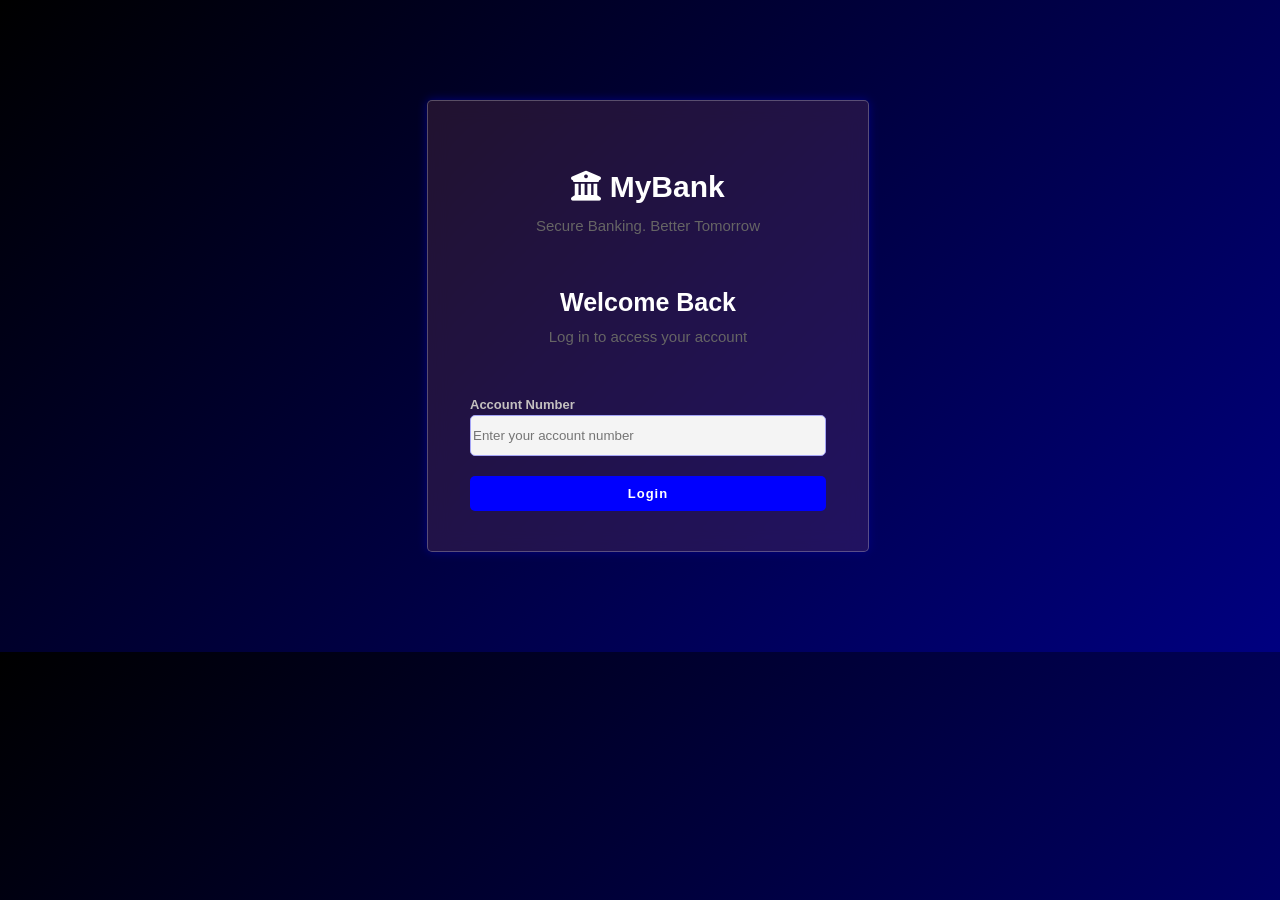
==== index.html @ 3bb3a2ea "first commit" ====
<!DOCTYPE html>
<html lang="en">
<head>
    <meta charset="UTF-8">
    <meta name="viewport" content="width=device-width, initial-scale=1.0">
    <title>Document</title>
    <script src="app.js" defer></script>
    <link rel="stylesheet" href="https://cdnjs.cloudflare.com/ajax/libs/font-awesome/6.5.2/css/all.min.css">
</head>
<style>
    body{
        font-family: Arial, Helvetica, sans-serif;
        overflow: hidden;
        background: linear-gradient(135deg, black, navy);
        width: 100%;
    }
    .container{
        background-color: rgba(218, 119, 119, 0.15);
        backdrop-filter: blur(10px);
        width: 400px;
        height: auto;
        margin: 100px auto;
        padding: 40px 20px;
        border: 1px solid rgba(255, 255, 255, 0.25);
        border-radius: 5px;
        box-shadow: 0 0 10px navy;
        text-align: center;
        line-height: 20px;
        display: flex;
        flex-direction: column;
        justify-content: center;
        align-items: center;
    }
    .logo-heading{
        font-size: 30px;
        margin-bottom: 0;
        color:white;
    }
    .logo-text{
        font-size: 15px;
        font-weight: 100;
        color: #666565;
    }
    .welcome{
        margin: 20px;
    }
    .welcome-heading{
        font-weight: bolder;
        font-size: 25px;
        color: white;
        margin-bottom: 0;
    }
    .welcome-text{
         font-size: 15px;
        font-weight: 100;
        color: #666565;
    }
    .input-heading{
        text-align: left;
        font-size: 13px;
        font-weight: bold;
        color: #c4c0c0;
        margin-bottom: 0;
    }
    .form-container{
        display: flex;
        flex-direction: column;
        justify-content: center;
        align-items: center;
        gap:20px;
    }
    input{
        width: 350px;
        height: 37px;
        border-radius: 5px;
        background-color: #f4f4f4;
        border: 1px rgb(164, 164, 245) groove;
        outline: none;
    }
    .login-btn{
        width: 100%;
        height: 35px;
        border-radius: 5px;
        border: none;
        color:white;
        font-weight: bold;
        letter-spacing: 1px;
        font-size: 13px;
        background-color: blue;
        cursor: pointer;
    }

    


    
</style>
<body>
<section class="container">
    <div >
        <h3 class="logo-heading"><i class="fa-solid fa-building-columns"></i> MyBank</h3>
        <p class="logo-text">Secure Banking. Better Tomorrow</p>
    </div>
    <div class="welcome">
        <h2 class="welcome-heading">Welcome Back</h2>
        <p class="welcome-text">Log in to access your account</p>
    </div>
    <div class="input-container">
        <p class="input-heading">Account Number</p>

        <form action="" class="form-container" id="login-form">
            <input type="text" name="" id="form-input" placeholder="Enter your account number">
            <button type="submit" class="login-btn" id="btn-login">Login</button>
        </form>

    </div>

</section>

<section>
    
</section>


</body>
</html>
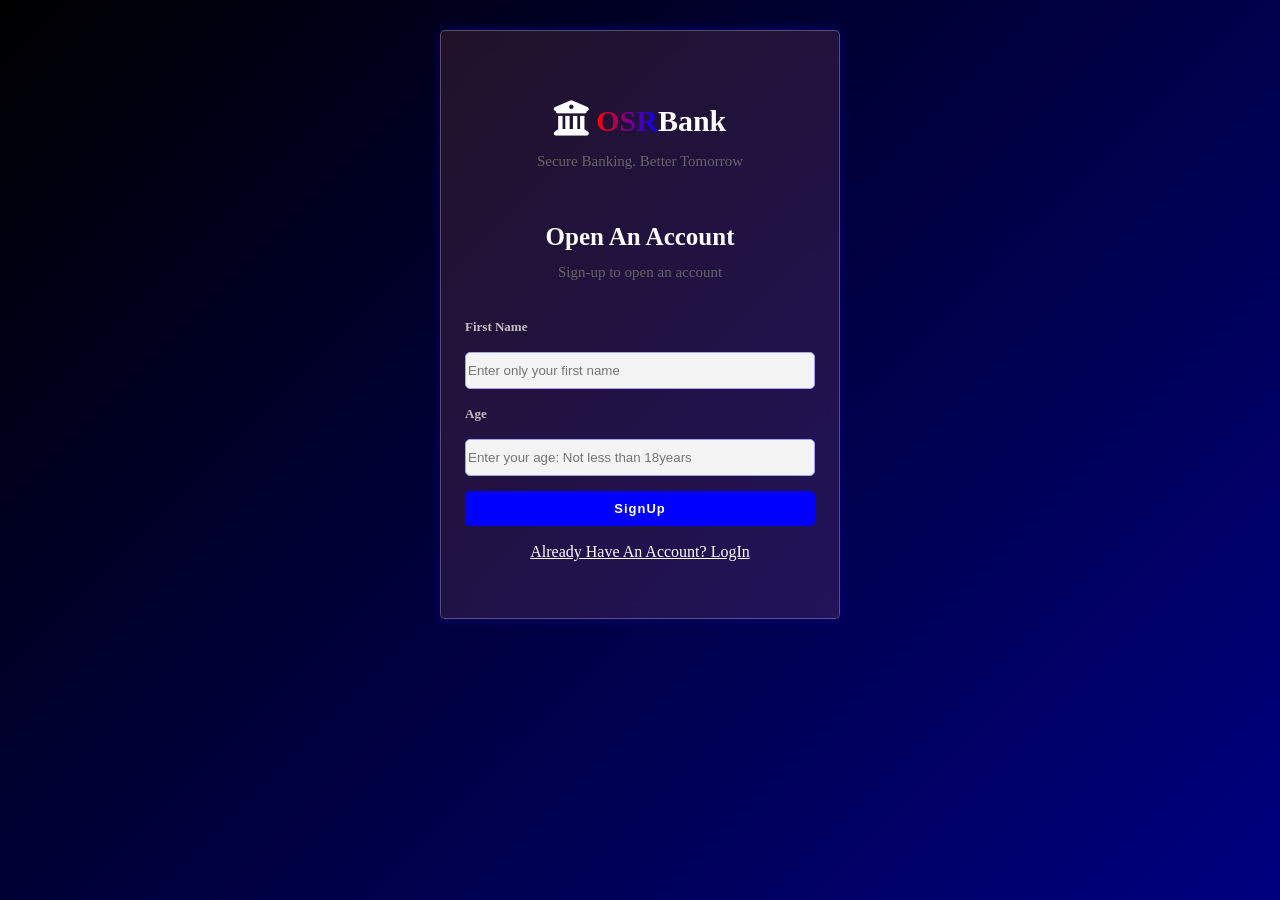
==== commit 08959052: "first commit" ====
--- a/index.html
+++ b/index.html
@@ -1,126 +1,350 @@
 <!DOCTYPE html>
 <html lang="en">
-<head>
-    <meta charset="UTF-8">
-    <meta name="viewport" content="width=device-width, initial-scale=1.0">
-    <title>Document</title>
+    <head>
+        <meta charset="UTF-8">
+        <meta name="viewport" content="width=device-width, initial-scale=1.0">
+        <title>Document</title>
     <script src="app.js" defer></script>
+    <script src="bootstrap.bundle.js"></script>
+    <link rel="stylesheet" href="style.css">
     <link rel="stylesheet" href="https://cdnjs.cloudflare.com/ajax/libs/font-awesome/6.5.2/css/all.min.css">
 </head>
-<style>
-    body{
-        font-family: Arial, Helvetica, sans-serif;
-        overflow: hidden;
-        background: linear-gradient(135deg, black, navy);
-        width: 100%;
-    }
-    .container{
-        background-color: rgba(218, 119, 119, 0.15);
-        backdrop-filter: blur(10px);
-        width: 400px;
-        height: auto;
-        margin: 100px auto;
-        padding: 40px 20px;
-        border: 1px solid rgba(255, 255, 255, 0.25);
-        border-radius: 5px;
-        box-shadow: 0 0 10px navy;
-        text-align: center;
-        line-height: 20px;
-        display: flex;
-        flex-direction: column;
-        justify-content: center;
-        align-items: center;
-    }
-    .logo-heading{
-        font-size: 30px;
-        margin-bottom: 0;
-        color:white;
-    }
-    .logo-text{
-        font-size: 15px;
-        font-weight: 100;
-        color: #666565;
-    }
-    .welcome{
-        margin: 20px;
-    }
-    .welcome-heading{
-        font-weight: bolder;
-        font-size: 25px;
-        color: white;
-        margin-bottom: 0;
-    }
-    .welcome-text{
-         font-size: 15px;
-        font-weight: 100;
-        color: #666565;
-    }
-    .input-heading{
-        text-align: left;
-        font-size: 13px;
-        font-weight: bold;
-        color: #c4c0c0;
-        margin-bottom: 0;
-    }
-    .form-container{
-        display: flex;
-        flex-direction: column;
-        justify-content: center;
-        align-items: center;
-        gap:20px;
-    }
-    input{
-        width: 350px;
-        height: 37px;
-        border-radius: 5px;
-        background-color: #f4f4f4;
-        border: 1px rgb(164, 164, 245) groove;
-        outline: none;
-    }
-    .login-btn{
-        width: 100%;
-        height: 35px;
-        border-radius: 5px;
-        border: none;
-        color:white;
-        font-weight: bold;
-        letter-spacing: 1px;
-        font-size: 13px;
-        background-color: blue;
-        cursor: pointer;
-    }
-
-    
-
-
-    
-</style>
+
 <body>
-<section class="container">
-    <div >
-        <h3 class="logo-heading"><i class="fa-solid fa-building-columns"></i> MyBank</h3>
-        <p class="logo-text">Secure Banking. Better Tomorrow</p>
-    </div>
-    <div class="welcome">
-        <h2 class="welcome-heading">Welcome Back</h2>
-        <p class="welcome-text">Log in to access your account</p>
-    </div>
-    <div class="input-container">
-        <p class="input-heading">Account Number</p>
-
-        <form action="" class="form-container" id="login-form">
-            <input type="text" name="" id="form-input" placeholder="Enter your account number">
-            <button type="submit" class="login-btn" id="btn-login">Login</button>
-        </form>
-
-    </div>
-
-</section>
-
-<section>
-    
-</section>
-
-
+    <div class="alert alert-dismissible fade show display" role="alert" id="alert-container">
+
+    </div>
+   
+    <section id="Signup-page" class="userForm">
+        
+        <section class="container-class">
+            <div>
+                <h3 class="logo-heading"><i class="fa-solid fa-building-columns"></i> <span class="bank-name">OSR</span>Bank</h3>
+                <p class="logo-text">Secure Banking. Better Tomorrow</p>
+            </div>
+            <div class="info">
+                <h2 class="info-heading">Open An Account</h2>
+                <p class="info-text">Sign-up to open an account</p>
+            </div>
+            <div class="input-container">
+                <form action="" class="signup-container" id="signup-form">
+                    <label for="username" class="input-heading">First Name</label>
+                    <input type="text" name="username" id="name-input" placeholder="Enter only your first name">
+                    <label for="userage" class="input-heading">Age</label>
+                    <input type="text" name="userage" id="age-input" placeholder="Enter your age: Not less than 18years">
+                    <button type="submit" class="form-btn" id="btn-signup">SignUp</button>
+                </form>
+                <p class="form-link" id="signup-login">Already Have An Account? LogIn</p>
+            </div>
+        </section>
+    
+    </section>
+    
+    <section id="login-page" class="userForm display">
+        <section class="container-class">
+            <div>
+                <h3 class="logo-heading"><i class="fa-solid fa-building-columns"></i><span class="bank-name">OSR</span>Bank</h3>
+                <p class="logo-text">Secure Banking. Better Tomorrow</p>
+            </div>
+            <div class="info">
+                <h2 class="info-heading">Welcome Back</h2>
+                <p class="info-text">Log in to access your account</p>
+            </div>
+            <div class="input-container">
+                <p class="input-heading">Account Number</p>
+        
+                <form action="" class="login-container" id="login-form">
+                    <input type="text" name="" id="form-input" placeholder="Enter your account number">
+                    <button type="submit" class="form-btn" id="btn-login">Login</button>
+                </form>
+                <p class="form-link" id="login-signup">Don't Have An Account? SignUp</p>
+        
+            </div>
+        
+        </section>
+
+    </section>
+    
+
+    
+    <section id="dashboard" class="display">
+        <header>
+            <div id="header-content" class="header-display">
+                <div class="header-pri">
+                    <i class="fa-solid fa-building-columns"></i>
+                    <h3><span>OSR</span>Bank</h3>
+                </div>
+                <div class="sec">
+                    <div id="header-sec" class="hsec-display">
+                    </div>
+                    <button class="header-btn dropdown-item" id="logout-btn">Logout</button>
+                </div>
+        
+            </div>
+        
+        </header>
+        <section id="display-container" class="user-container">
+            <div id="display-details" class="user-details">
+            </div>
+            <div class="operations">
+                <div class="deposit operations-div" data-bs-toggle="modal" data-bs-target="#deposit-modal">
+                    <i class="fa-solid fa-download"></i>
+                    <div>
+                        <h4 >Deposit</h4>
+                        <small>Add Money To Your Account</small>
+                    </div>
+                    
+                </div>
+                <div class="withdraw operations-div"  data-bs-toggle="modal" data-bs-target="#withdraw-modal">
+                    <i class="fa-solid fa-upload "></i>
+                    <div>
+                        <h4>Withdraw</h4>
+                        <small>Take Money From Your Account</small>
+                    </div>
+                    
+                </div>
+                <div class="transfer operations-div" data-bs-toggle="modal" data-bs-target="#transfer-modal">
+                    <i class="fa-brands fa-telegram"></i>
+                    <div>
+                        <h4 >Transfer</h4>
+                        <small>Send Money To Another Account</small>
+                    </div>
+                </div>
+            </div>
+        </section>
+        <section class="transaction-container">
+            <div class="transact-headings">
+                <h4>Type</h4>
+                <h4>Description</h4>
+                <h4>Amount</h4>
+                <h4>Date & Time</h4>
+            </div>
+            <div>
+                <h4 class="Transact-Head">Transaction History</h4>
+            </div>
+            <div id="transactions">
+                <div class="text-center">
+                    <h6>No Transactions Yet</h6>
+                    <p>Your Transactions Will Show Once You Make A Deposit, Withdrawal Or Transfer</p>
+                </div>
+            </div>
+        </section>
+    </section>
+
+    <div class=" modal fade" id="deposit-modal" tabindex="-1" aria-labelledby="limitModalLabel" >
+        <div class="alert alert-info alert-dismissible fade show display Slogin" role="alert" id="Deposit-Info">
+            Deposit Amount Is $1000 And Above
+            <button class="btn-close" id="btn-empty"></button>
+        </div>
+        <div class="modal-dialog modal-dialog-centered">
+            <div class="modal-content">
+                <div class="modal-header">
+                    <h3 class="modal-title fs-5" id="limitModalLabel">
+                    <i class="fa-solid fa-download"></i> Deposit
+                    </h3>
+                    <button type="button" class="btn-close" data-bs-dismiss="modal" aria-label="Close"></button>
+                </div>
+                <div class="modal-body">
+                    <form id="deposit-form">
+                        <div class="mb-3">
+                            <label for="limit" class="form-label">Enter The Amount You Want To Deposit</label>
+                            <input type="text" class="form-control" id="deposit" placeholder="2000" />
+                        </div>
+    
+                        <button type="submit" class="btn px-5 btn-primary text-white" id="continuedepossit" >
+                            Continue
+                        </button>
+                    </form>
+                </div>
+            </div>
+        </div>
+    </div>
+    <!-- Confirm Deposit Modal -->
+    <div class=" modal fade " id="cdeposit-modal" tabindex="-1" aria-labelledby="limitModalLabel" >
+        <div class="modal-dialog modal-dialog-centered">
+            <div class="modal-content">
+                <div class="modal-header">
+                    <h3 class="modal-title" id="limitModalLabel">
+                    <i class="fa-solid fa-download"></i> Confirm Deposit
+                    </h3>
+                    <button type="button" class="btn-close" data-bs-dismiss="modal" aria-label="Close"></button>
+                </div>
+                <div class="modal-body">
+                    <div class="confirm" id="dconfirm-body"></div>
+                    <button type="submit" class="btn px-5 btn-light text-dark"  data-bs-toggle="modal" data-bs-target="#deposit-modal">
+                        Cancel
+                    </button>
+                    <button type="submit" class="btn px-5 btn-primary text-white" id="Confirm">
+                        Confirm
+                    </button>
+                </div>
+            </div>
+        </div>
+    </div>
+
+    <!-- Finished Deposit -->
+    <div class=" modal fade " id="fdeposit-modal" tabindex="-1" aria-labelledby="limitModalLabel" >
+        <div class="modal-dialog modal-dialog-centered">
+            <div class="modal-content">
+                <div class="modal-header">
+                    <h3 class="modal-title" id="limitModalLabel"></h3>
+                    <button type="button" class="btn-close" data-bs-dismiss="modal" aria-label="Close"></button>
+                </div>
+                <div class="modal-body">
+                    <div class="confirm" id="final-deposit"></div>
+                    <button type="submit" class="btn px-5 btn-primary text-white" id="Finished">
+                        Okay
+                    </button>
+                </div>
+            </div>
+        </div>
+    </div>
+
+    <!-- Withdraw Modal -->
+    <div class=" modal fade" id="withdraw-modal" tabindex="-1" aria-labelledby="limitModalLabel">
+        <div class="modal-dialog modal-dialog-centered">
+            <div class="modal-content">
+                <div class="modal-header">
+                    <h3 class="modal-title fs-5" id="limitModalLabel">
+                        <i class="fa-solid fa-upload"></i> Withdrawal
+                    </h3>
+                    <button type="button" class="btn-close" data-bs-dismiss="modal" aria-label="Close"></button>
+                </div>
+                <div class="modal-body">
+                    <form id="withdraw-form">
+                        <div class="mb-3">
+                            <label for="limit" class="form-label">Enter The Amount You Want To Withdraw</label>
+                            <input type="text" class="form-control" id="withdraw" placeholder="2000" />
+                        </div>
+    
+                        <button type="submit" class="btn px-5 btn-primary text-white" id="continuewithdrawal">
+                            Continue
+                        </button>
+                    </form>
+                </div>
+            </div>
+        </div>
+    </div>
+    <!-- Confirm Withdrawal Modal -->
+    <div class=" modal fade " id="cwithdraw-modal" tabindex="-1" aria-labelledby="limitModalLabel">
+        <div class="modal-dialog modal-dialog-centered">
+            <div class="modal-content">
+                <div class="modal-header">
+                    <h3 class="modal-title" id="limitModalLabel">
+                        <i class="fa-solid fa-upload"></i> Confirm Withdrawal
+                    </h3>
+                    <button type="button" class="btn-close" data-bs-dismiss="modal" aria-label="Close"></button>
+                </div>
+                <div class="modal-body">
+                    <div class="confirm cwithdraw" id="wconfirm-body">
+                    </div>
+                    <button type="submit" class="btn px-5 btn-light text-dark" data-bs-toggle="modal"
+                        data-bs-target="#withdraw-modal">
+                        Cancel
+                    </button>
+                    <button type="submit" class="btn px-5 btn-primary text-white" id="Confirm-withdraw">
+                        Confirm
+                    </button>
+                </div>
+            </div>
+        </div>
+    </div>
+    
+    <!-- Finished Withdrawal -->
+    <div class=" modal fade " id="fwithdraw-modal" tabindex="-1" aria-labelledby="limitModalLabel">
+        <div class="modal-dialog modal-dialog-centered">
+            <div class="modal-content">
+                <div class="modal-header">
+                    <h3 class="modal-title" id="limitModalLabel">
+    
+                    </h3>
+                    <button type="button" class="btn-close" data-bs-dismiss="modal" aria-label="Close"></button>
+                </div>
+                <div class="modal-body">
+                    <div class="confirm" id="final-withdraw"></div>
+                    <button type="submit" class="btn px-5 btn-primary text-white" id="Finished-withdrawal">
+                        Okay
+                    </button>
+                </div>
+            </div>
+        </div>
+    </div>
+
+
+    <!-- Transfer Modal -->
+    <div class=" modal fade" id="transfer-modal" tabindex="-1" aria-labelledby="limitModalLabel">
+        
+        <div class="modal-dialog modal-dialog-centered">
+            <div class="modal-content">
+                <div class="modal-header">
+                    <h3 class="modal-title fs-5" id="limitModalLabel">
+                        <i class="fa-brands fa-telegram"></i> Tranfer
+                    </h3>
+                    <button type="button" class="btn-close" data-bs-dismiss="modal" aria-label="Close"></button>
+                </div>
+                <div class="modal-body">
+                    <p>Enter The Receiver's Details And Account</p>
+                    <form id="transfer-form">
+                        <div class="mb-3">
+                            <label for="limit" class="form-label">Receiver Account Number</label>
+                            <input type="text" class="form-control" id="receiver-details" placeholder="e.g 100002" />
+                        </div>
+                        <div class="mb-3">
+                            <label for="limit" class="form-label">Amount</label>
+                            <input type="text" class="form-control" id="transfer-amount" placeholder="2000" />
+                        </div>
+    
+                        <button type="submit" class="btn px-5 btn-primary text-white" id="continuewithdrawal">
+                            Continue
+                        </button>
+                    </form>
+                </div>
+            </div>
+        </div>
+    </div>
+    <!-- Confirm Transfer Modal -->
+    
+    <div class=" modal fade" id="ctransfer-modal" tabindex="-1" aria-labelledby="limitModalLabel">
+        <div class="modal-dialog modal-dialog-centered">
+            <div class="modal-content">
+                <div class="modal-header">
+                    <h3 class="modal-title" id="limitModalLabel">
+                        <i class="fa-brands fa-telegram"></i> Confirm Transfer
+                    </h3>
+                    <button type="button" class="btn-close" data-bs-dismiss="modal" aria-label="Close"></button>
+                </div>
+                <div class="modal-body w-500">
+                    <div class="confirm ctransfer" id="tconfirm-body"></div>
+                    <button type="submit" class="btn px-5 btn-light text-dark" data-bs-toggle="modal"
+                        data-bs-target="#transfer-modal">
+                        Cancel
+                    </button>
+                    <button type="submit" class="btn px-5 btn-primary text-white" id="Confirm-transfer">
+                        Confirm
+                    </button>
+                </div>
+            </div>
+        </div>
+    </div>
+    
+    <!-- Finished Transfer -->
+    <div class=" modal fade " id="ftransfer-modal" tabindex="-1" aria-labelledby="limitModalLabel">
+        <div class="modal-dialog modal-dialog-centered">
+            <div class="modal-content">
+                <div class="modal-header">
+                    <h3 class="modal-title" id="limitModalLabel">
+                    </h3>
+                    <button type="button" class="btn-close" data-bs-dismiss="modal" aria-label="Close"></button>
+                </div>
+                <div class="modal-body">
+                    <div class="confirm " id="final-transfer">
+                    </div>
+                    <button type="submit" class="btn px-5 btn-primary text-white" id="Finished-transfer">
+                        Okay
+                    </button>
+                </div>
+            </div>
+        </div>
+    </div>
 </body>
 </html>
--- a/style.css
+++ b/style.css
@@ -0,0 +1,3167 @@
+:root,
+[data-bs-theme=light] {
+    --bs-blue: #0d6efd;
+    --bs-indigo: #6610f2;
+    --bs-purple: #6f42c1;
+    --bs-pink: #d63384;
+    --bs-red: #dc3545;
+    --bs-orange: #fd7e14;
+    --bs-yellow: #ffc107;
+    --bs-green: #198754;
+    --bs-teal: #20c997;
+    --bs-cyan: #0dcaf0;
+    --bs-black: #000;
+    --bs-white: #fff;
+    --bs-gray: #6c757d;
+    --bs-gray-dark: #343a40;
+    --bs-gray-100: #f8f9fa;
+    --bs-gray-200: #e9ecef;
+    --bs-gray-300: #dee2e6;
+    --bs-gray-400: #ced4da;
+    --bs-gray-500: #adb5bd;
+    --bs-gray-600: #6c757d;
+    --bs-gray-700: #495057;
+    --bs-gray-800: #343a40;
+    --bs-gray-900: #212529;
+    --bs-primary: #0d6efd;
+    --bs-secondary: #6c757d;
+    --bs-success: #198754;
+    --bs-info: #0dcaf0;
+    --bs-warning: #ffc107;
+    --bs-danger: #dc3545;
+    --bs-light: #f8f9fa;
+    --bs-dark: #212529;
+    --bs-primary-rgb: 13, 110, 253;
+    --bs-secondary-rgb: 108, 117, 125;
+    --bs-success-rgb: 25, 135, 84;
+    --bs-info-rgb: 13, 202, 240;
+    --bs-warning-rgb: 255, 193, 7;
+    --bs-danger-rgb: 220, 53, 69;
+    --bs-light-rgb: 248, 249, 250;
+    --bs-dark-rgb: 33, 37, 41;
+    --bs-primary-text-emphasis: #052c65;
+    --bs-secondary-text-emphasis: #2b2f32;
+    --bs-success-text-emphasis: #0a3622;
+    --bs-info-text-emphasis: #055160;
+    --bs-warning-text-emphasis: #664d03;
+    --bs-danger-text-emphasis: #58151c;
+    --bs-light-text-emphasis: #495057;
+    --bs-dark-text-emphasis: #495057;
+    --bs-primary-bg-subtle: #cfe2ff;
+    --bs-secondary-bg-subtle: #e2e3e5;
+    --bs-success-bg-subtle: #d1e7dd;
+    --bs-info-bg-subtle: #cff4fc;
+    --bs-warning-bg-subtle: #fff3cd;
+    --bs-danger-bg-subtle: #f8d7da;
+    --bs-light-bg-subtle: #fcfcfd;
+    --bs-dark-bg-subtle: #ced4da;
+    --bs-primary-border-subtle: #9ec5fe;
+    --bs-secondary-border-subtle: #c4c8cb;
+    --bs-success-border-subtle: #a3cfbb;
+    --bs-info-border-subtle: #9eeaf9;
+    --bs-warning-border-subtle: #ffe69c;
+    --bs-danger-border-subtle: #f1aeb5;
+    --bs-light-border-subtle: #e9ecef;
+    --bs-dark-border-subtle: #adb5bd;
+    --bs-white-rgb: 255, 255, 255;
+    --bs-black-rgb: 0, 0, 0;
+    --bs-font-sans-serif: system-ui, -apple-system, "Segoe UI", Roboto, "Helvetica Neue", "Noto Sans", "Liberation Sans", Arial, sans-serif, "Apple Color Emoji", "Segoe UI Emoji", "Segoe UI Symbol", "Noto Color Emoji";
+    --bs-font-monospace: SFMono-Regular, Menlo, Monaco, Consolas, "Liberation Mono", "Courier New", monospace;
+    --bs-gradient: linear-gradient(180deg, rgba(255, 255, 255, 0.15), rgba(255, 255, 255, 0));
+    --bs-body-font-family: var(--bs-font-sans-serif);
+    --bs-body-font-size: 1rem;
+    --bs-body-font-weight: 400;
+    --bs-body-line-height: 1.5;
+    --bs-body-color: #212529;
+    --bs-body-color-rgb: 33, 37, 41;
+    --bs-body-bg: #fff;
+    --bs-body-bg-rgb: 255, 255, 255;
+    --bs-emphasis-color: #000;
+    --bs-emphasis-color-rgb: 0, 0, 0;
+    --bs-secondary-color: rgba(33, 37, 41, 0.75);
+    --bs-secondary-color-rgb: 33, 37, 41;
+    --bs-secondary-bg: #e9ecef;
+    --bs-secondary-bg-rgb: 233, 236, 239;
+    --bs-tertiary-color: rgba(33, 37, 41, 0.5);
+    --bs-tertiary-color-rgb: 33, 37, 41;
+    --bs-tertiary-bg: #f8f9fa;
+    --bs-tertiary-bg-rgb: 248, 249, 250;
+    --bs-heading-color: inherit;
+    --bs-link-color: #0d6efd;
+    --bs-link-color-rgb: 13, 110, 253;
+    --bs-link-decoration: underline;
+    --bs-link-hover-color: #0a58ca;
+    --bs-link-hover-color-rgb: 10, 88, 202;
+    --bs-code-color: #d63384;
+    --bs-highlight-color: #212529;
+    --bs-highlight-bg: #fff3cd;
+    --bs-border-width: 1px;
+    --bs-border-style: solid;
+    --bs-border-color: #dee2e6;
+    --bs-border-color-translucent: rgba(0, 0, 0, 0.175);
+    --bs-border-radius: 0.375rem;
+    --bs-border-radius-sm: 0.25rem;
+    --bs-border-radius-lg: 0.5rem;
+    --bs-border-radius-xl: 1rem;
+    --bs-border-radius-xxl: 2rem;
+    --bs-border-radius-2xl: var(--bs-border-radius-xxl);
+    --bs-border-radius-pill: 50rem;
+    --bs-box-shadow: 0 0.5rem 1rem rgba(0, 0, 0, 0.15);
+    --bs-box-shadow-sm: 0 0.125rem 0.25rem rgba(0, 0, 0, 0.075);
+    --bs-box-shadow-lg: 0 1rem 3rem rgba(0, 0, 0, 0.175);
+    --bs-box-shadow-inset: inset 0 1px 2px rgba(0, 0, 0, 0.075);
+    --bs-focus-ring-width: 0.25rem;
+    --bs-focus-ring-opacity: 0.25;
+    --bs-focus-ring-color: rgba(13, 110, 253, 0.25);
+    --bs-form-valid-color: #198754;
+    --bs-form-valid-border-color: #198754;
+    --bs-form-invalid-color: #dc3545;
+    --bs-form-invalid-border-color: #dc3545;
+}
+
+[data-bs-theme=dark] {
+    color-scheme: dark;
+    --bs-body-color: #dee2e6;
+    --bs-body-color-rgb: 222, 226, 230;
+    --bs-body-bg: #212529;
+    --bs-body-bg-rgb: 33, 37, 41;
+    --bs-emphasis-color: #fff;
+    --bs-emphasis-color-rgb: 255, 255, 255;
+    --bs-secondary-color: rgba(222, 226, 230, 0.75);
+    --bs-secondary-color-rgb: 222, 226, 230;
+    --bs-secondary-bg: #343a40;
+    --bs-secondary-bg-rgb: 52, 58, 64;
+    --bs-tertiary-color: rgba(222, 226, 230, 0.5);
+    --bs-tertiary-color-rgb: 222, 226, 230;
+    --bs-tertiary-bg: #2b3035;
+    --bs-tertiary-bg-rgb: 43, 48, 53;
+    --bs-primary-text-emphasis: #6ea8fe;
+    --bs-secondary-text-emphasis: #a7acb1;
+    --bs-success-text-emphasis: #75b798;
+    --bs-info-text-emphasis: #6edff6;
+    --bs-warning-text-emphasis: #ffda6a;
+    --bs-danger-text-emphasis: #ea868f;
+    --bs-light-text-emphasis: #f8f9fa;
+    --bs-dark-text-emphasis: #dee2e6;
+    --bs-primary-bg-subtle: #031633;
+    --bs-secondary-bg-subtle: #161719;
+    --bs-success-bg-subtle: #051b11;
+    --bs-info-bg-subtle: #032830;
+    --bs-warning-bg-subtle: #332701;
+    --bs-danger-bg-subtle: #2c0b0e;
+    --bs-light-bg-subtle: #343a40;
+    --bs-dark-bg-subtle: #1a1d20;
+    --bs-primary-border-subtle: #084298;
+    --bs-secondary-border-subtle: #41464b;
+    --bs-success-border-subtle: #0f5132;
+    --bs-info-border-subtle: #087990;
+    --bs-warning-border-subtle: #997404;
+    --bs-danger-border-subtle: #842029;
+    --bs-light-border-subtle: #495057;
+    --bs-dark-border-subtle: #343a40;
+    --bs-heading-color: inherit;
+    --bs-link-color: #6ea8fe;
+    --bs-link-hover-color: #8bb9fe;
+    --bs-link-color-rgb: 110, 168, 254;
+    --bs-link-hover-color-rgb: 139, 185, 254;
+    --bs-code-color: #e685b5;
+    --bs-highlight-color: #dee2e6;
+    --bs-highlight-bg: #664d03;
+    --bs-border-color: #495057;
+    --bs-border-color-translucent: rgba(255, 255, 255, 0.15);
+    --bs-form-valid-color: #75b798;
+    --bs-form-valid-border-color: #75b798;
+    --bs-form-invalid-color: #ea868f;
+    --bs-form-invalid-border-color: #ea868f;
+}
+
+*,
+*::before,
+*::after {
+    box-sizing: border-box;
+}
+
+@media (prefers-reduced-motion: no-preference) {
+    :root {
+        scroll-behavior: smooth;
+    }
+}
+
+.m-0 {
+    margin: 0 !important;
+}
+
+.m-1 {
+    margin: 0.25rem !important;
+}
+
+.m-2 {
+    margin: 0.5rem !important;
+}
+
+.m-3 {
+    margin: 1rem !important;
+}
+
+.m-4 {
+    margin: 1.5rem !important;
+}
+
+.m-5 {
+    margin: 3rem !important;
+}
+
+.m-auto {
+    margin: auto !important;
+}
+
+.mx-0 {
+    margin-right: 0 !important;
+    margin-left: 0 !important;
+}
+
+.mx-1 {
+    margin-right: 0.25rem !important;
+    margin-left: 0.25rem !important;
+}
+
+.mx-2 {
+    margin-right: 0.5rem !important;
+    margin-left: 0.5rem !important;
+}
+
+.mx-3 {
+    margin-right: 1rem !important;
+    margin-left: 1rem !important;
+}
+
+.mx-4 {
+    margin-right: 1.5rem !important;
+    margin-left: 1.5rem !important;
+}
+
+.mx-5 {
+    margin-right: 3rem !important;
+    margin-left: 3rem !important;
+}
+
+.mx-auto {
+    margin-right: auto !important;
+    margin-left: auto !important;
+}
+
+.my-0 {
+    margin-top: 0 !important;
+    margin-bottom: 0 !important;
+}
+
+.my-1 {
+    margin-top: 0.25rem !important;
+    margin-bottom: 0.25rem !important;
+}
+
+.my-2 {
+    margin-top: 0.5rem !important;
+    margin-bottom: 0.5rem !important;
+}
+
+.my-3 {
+    margin-top: 1rem !important;
+    margin-bottom: 1rem !important;
+}
+
+.my-4 {
+    margin-top: 1.5rem !important;
+    margin-bottom: 1.5rem !important;
+}
+
+.my-5 {
+    margin-top: 3rem !important;
+    margin-bottom: 3rem !important;
+}
+
+.my-auto {
+    margin-top: auto !important;
+    margin-bottom: auto !important;
+}
+
+.mt-0 {
+    margin-top: 0 !important;
+}
+
+.mt-1 {
+    margin-top: 0.25rem !important;
+}
+
+.mt-2 {
+    margin-top: 0.5rem !important;
+}
+
+.mt-3 {
+    margin-top: 1rem !important;
+}
+
+.mt-4 {
+    margin-top: 1.5rem !important;
+}
+
+.mt-5 {
+    margin-top: 3rem !important;
+}
+
+.mt-auto {
+    margin-top: auto !important;
+}
+
+.me-0 {
+    margin-right: 0 !important;
+}
+
+.me-1 {
+    margin-right: 0.25rem !important;
+}
+
+.me-2 {
+    margin-right: 0.5rem !important;
+}
+
+.me-3 {
+    margin-right: 1rem !important;
+}
+
+.me-4 {
+    margin-right: 1.5rem !important;
+}
+
+.me-5 {
+    margin-right: 3rem !important;
+}
+
+.me-auto {
+    margin-right: auto !important;
+}
+
+.mb-0 {
+    margin-bottom: 0 !important;
+}
+
+.mb-1 {
+    margin-bottom: 0.25rem !important;
+}
+
+.mb-2 {
+    margin-bottom: 0.5rem !important;
+}
+
+.mb-3 {
+    margin-bottom: 1rem !important;
+}
+
+.mb-4 {
+    margin-bottom: 1.5rem !important;
+}
+
+.mb-5 {
+    margin-bottom: 3rem !important;
+}
+
+.mb-auto {
+    margin-bottom: auto !important;
+}
+
+.ms-0 {
+    margin-left: 0 !important;
+}
+
+.ms-1 {
+    margin-left: 0.25rem !important;
+}
+
+.ms-2 {
+    margin-left: 0.5rem !important;
+}
+
+.ms-3 {
+    margin-left: 1rem !important;
+}
+
+.ms-4 {
+    margin-left: 1.5rem !important;
+}
+
+.ms-5 {
+    margin-left: 3rem !important;
+}
+
+.ms-auto {
+    margin-left: auto !important;
+}
+
+.p-0 {
+    padding: 0 !important;
+}
+
+.p-1 {
+    padding: 0.25rem !important;
+}
+
+.p-2 {
+    padding: 0.5rem !important;
+}
+
+.p-3 {
+    padding: 1rem !important;
+}
+
+.p-4 {
+    padding: 1.5rem !important;
+}
+
+.p-5 {
+    padding: 3rem !important;
+}
+
+.px-0 {
+    padding-right: 0 !important;
+    padding-left: 0 !important;
+}
+
+.px-1 {
+    padding-right: 0.25rem !important;
+    padding-left: 0.25rem !important;
+}
+
+.px-2 {
+    padding-right: 0.5rem !important;
+    padding-left: 0.5rem !important;
+}
+
+.px-3 {
+    padding-right: 1rem !important;
+    padding-left: 1rem !important;
+}
+
+.px-4 {
+    padding-right: 1.5rem !important;
+    padding-left: 1.5rem !important;
+}
+
+.px-5 {
+    padding-right: 3rem !important;
+    padding-left: 3rem !important;
+}
+
+.py-0 {
+    padding-top: 0 !important;
+    padding-bottom: 0 !important;
+}
+
+.py-1 {
+    padding-top: 0.25rem !important;
+    padding-bottom: 0.25rem !important;
+}
+
+.py-2 {
+    padding-top: 0.5rem !important;
+    padding-bottom: 0.5rem !important;
+}
+
+.py-3 {
+    padding-top: 1rem !important;
+    padding-bottom: 1rem !important;
+}
+
+.py-4 {
+    padding-top: 1.5rem !important;
+    padding-bottom: 1.5rem !important;
+}
+
+.py-5 {
+    padding-top: 3rem !important;
+    padding-bottom: 3rem !important;
+}
+
+.pt-0 {
+    padding-top: 0 !important;
+}
+
+.pt-1 {
+    padding-top: 0.25rem !important;
+}
+
+.pt-2 {
+    padding-top: 0.5rem !important;
+}
+
+.pt-3 {
+    padding-top: 1rem !important;
+}
+
+.pt-4 {
+    padding-top: 1.5rem !important;
+}
+
+.pt-5 {
+    padding-top: 3rem !important;
+}
+
+.pe-0 {
+    padding-right: 0 !important;
+}
+
+.pe-1 {
+    padding-right: 0.25rem !important;
+}
+
+.pe-2 {
+    padding-right: 0.5rem !important;
+}
+
+.pe-3 {
+    padding-right: 1rem !important;
+}
+
+.pe-4 {
+    padding-right: 1.5rem !important;
+}
+
+.pe-5 {
+    padding-right: 3rem !important;
+}
+
+.pb-0 {
+    padding-bottom: 0 !important;
+}
+
+.pb-1 {
+    padding-bottom: 0.25rem !important;
+}
+
+.pb-2 {
+    padding-bottom: 0.5rem !important;
+}
+
+.pb-3 {
+    padding-bottom: 1rem !important;
+}
+
+.pb-4 {
+    padding-bottom: 1.5rem !important;
+}
+
+.pb-5 {
+    padding-bottom: 3rem !important;
+}
+
+.ps-0 {
+    padding-left: 0 !important;
+}
+
+.ps-1 {
+    padding-left: 0.25rem !important;
+}
+
+.ps-2 {
+    padding-left: 0.5rem !important;
+}
+
+.ps-3 {
+    padding-left: 1rem !important;
+}
+
+.ps-4 {
+    padding-left: 1.5rem !important;
+}
+
+.ps-5 {
+    padding-left: 3rem !important;
+}
+
+.btn-close {
+    --bs-btn-close-color: #000;
+    --bs-btn-close-bg: url("data:image/svg+xml,%3csvg xmlns='http://www.w3.org/2000/svg' viewBox='0 0 16 16' fill='%23000'%3e%3cpath d='M.293.293a1 1 0 0 1 1.414 0L8 6.586 14.293.293a1 1 0 1 1 1.414 1.414L9.414 8l6.293 6.293a1 1 0 0 1-1.414 1.414L8 9.414l-6.293 6.293a1 1 0 0 1-1.414-1.414L6.586 8 .293 1.707a1 1 0 0 1 0-1.414'/%3e%3c/svg%3e");
+    --bs-btn-close-opacity: 0.5;
+    --bs-btn-close-hover-opacity: 0.75;
+    --bs-btn-close-focus-shadow: 0 0 0 0.25rem rgba(13, 110, 253, 0.25);
+    --bs-btn-close-focus-opacity: 1;
+    --bs-btn-close-disabled-opacity: 0.25;
+    box-sizing: content-box;
+    width: 1em;
+    height: 1em;
+    padding: 0.25em 0.25em;
+    color: var(--bs-btn-close-color);
+    background: transparent var(--bs-btn-close-bg) center/1em auto no-repeat;
+    filter: var(--bs-btn-close-filter);
+    border: 0;
+    border-radius: 0.375rem;
+    opacity: var(--bs-btn-close-opacity);
+}
+
+.btn-close:hover {
+    color: var(--bs-btn-close-color);
+    text-decoration: none;
+    opacity: var(--bs-btn-close-hover-opacity);
+}
+
+.btn-close:focus {
+    outline: 0;
+    box-shadow: var(--bs-btn-close-focus-shadow);
+    opacity: var(--bs-btn-close-focus-opacity);
+}
+.form-label {
+    margin-bottom: 0.5rem;
+}
+
+.form-control {
+    display: block;
+    width: 100%;
+    padding: 0.375rem 0.75rem;
+    font-size: 1rem;
+    font-weight: 400;
+    line-height: 1.5;
+    color: var(--bs-body-color);
+    -webkit-appearance: none;
+    -moz-appearance: none;
+    appearance: none;
+    background-color: var(--bs-body-bg);
+    background-clip: padding-box;
+    border: var(--bs-border-width) solid var(--bs-border-color);
+    border-radius: var(--bs-border-radius);
+    transition: border-color 0.15s ease-in-out, box-shadow 0.15s ease-in-out;
+}
+
+@media (prefers-reduced-motion: reduce) {
+    .form-control {
+        transition: none;
+    }
+}
+
+.form-control[type=file] {
+    overflow: hidden;
+}
+
+.form-control[type=file]:not(:disabled):not([readonly]) {
+    cursor: pointer;
+}
+
+.form-control:focus {
+    color: var(--bs-body-color);
+    background-color: var(--bs-body-bg);
+    border-color: #86b7fe;
+    outline: 0;
+    box-shadow: 0 0 0 0.25rem rgba(13, 110, 253, 0.25);
+}
+
+.form-control::-webkit-date-and-time-value {
+    min-width: 85px;
+    height: 1.5em;
+    margin: 0;
+}
+
+.form-control::-webkit-datetime-edit {
+    display: block;
+    padding: 0;
+}
+
+.form-control::placeholder {
+    color: var(--bs-secondary-color);
+    opacity: 1;
+}
+
+.form-control:disabled {
+    background-color: var(--bs-secondary-bg);
+    opacity: 1;
+}
+
+.form-control::-webkit-file-upload-button {
+    padding: 0.375rem 0.75rem;
+    margin: -0.375rem -0.75rem;
+    -webkit-margin-end: 0.75rem;
+    margin-inline-end: 0.75rem;
+    color: var(--bs-body-color);
+    background-color: var(--bs-tertiary-bg);
+    pointer-events: none;
+    border-color: inherit;
+    border-style: solid;
+    border-width: 0;
+    border-inline-end-width: var(--bs-border-width);
+    border-radius: 0;
+    -webkit-transition: color 0.15s ease-in-out, background-color 0.15s ease-in-out, border-color 0.15s ease-in-out, box-shadow 0.15s ease-in-out;
+    transition: color 0.15s ease-in-out, background-color 0.15s ease-in-out, border-color 0.15s ease-in-out, box-shadow 0.15s ease-in-out;
+}
+
+.form-control::file-selector-button {
+    padding: 0.375rem 0.75rem;
+    margin: -0.375rem -0.75rem;
+    -webkit-margin-end: 0.75rem;
+    margin-inline-end: 0.75rem;
+    color: var(--bs-body-color);
+    background-color: var(--bs-tertiary-bg);
+    pointer-events: none;
+    border-color: inherit;
+    border-style: solid;
+    border-width: 0;
+    border-inline-end-width: var(--bs-border-width);
+    border-radius: 0;
+    transition: color 0.15s ease-in-out, background-color 0.15s ease-in-out, border-color 0.15s ease-in-out, box-shadow 0.15s ease-in-out;
+}
+
+@media (prefers-reduced-motion: reduce) {
+    .form-control::-webkit-file-upload-button {
+        -webkit-transition: none;
+        transition: none;
+    }
+
+    .form-control::file-selector-button {
+        transition: none;
+    }
+}
+
+.form-control:hover:not(:disabled):not([readonly])::-webkit-file-upload-button {
+    background-color: var(--bs-secondary-bg);
+}
+
+.form-control:hover:not(:disabled):not([readonly])::file-selector-button {
+    background-color: var(--bs-secondary-bg);
+}
+
+.btn {
+    --bs-btn-padding-x: 0.75rem;
+    --bs-btn-padding-y: 0.375rem;
+    --bs-btn-font-family: ;
+    --bs-btn-font-size: 1rem;
+    --bs-btn-font-weight: 400;
+    --bs-btn-line-height: 1.5;
+    --bs-btn-color: var(--bs-body-color);
+    --bs-btn-bg: transparent;
+    --bs-btn-border-width: var(--bs-border-width);
+    --bs-btn-border-color: transparent;
+    --bs-btn-border-radius: var(--bs-border-radius);
+    --bs-btn-hover-border-color: transparent;
+    --bs-btn-box-shadow: inset 0 1px 0 rgba(255, 255, 255, 0.15), 0 1px 1px rgba(0, 0, 0, 0.075);
+    --bs-btn-disabled-opacity: 0.65;
+    --bs-btn-focus-box-shadow: 0 0 0 0.25rem rgba(var(--bs-btn-focus-shadow-rgb), .5);
+    display: inline-block;
+    padding: var(--bs-btn-padding-y) var(--bs-btn-padding-x);
+    font-family: var(--bs-btn-font-family);
+    font-size: var(--bs-btn-font-size);
+    font-weight: var(--bs-btn-font-weight);
+    line-height: var(--bs-btn-line-height);
+    color: var(--bs-btn-color);
+    text-align: center;
+    text-decoration: none;
+    vertical-align: middle;
+    cursor: pointer;
+    -webkit-user-select: none;
+    -moz-user-select: none;
+    user-select: none;
+    border: var(--bs-btn-border-width) solid var(--bs-btn-border-color);
+    border-radius: var(--bs-btn-border-radius);
+    background-color: var(--bs-btn-bg);
+    transition: color 0.15s ease-in-out, background-color 0.15s ease-in-out, border-color 0.15s ease-in-out, box-shadow 0.15s ease-in-out;
+}
+
+@media (prefers-reduced-motion: reduce) {
+    .btn {
+        transition: none;
+    }
+}
+
+.btn:hover {
+    color: var(--bs-btn-hover-color);
+    background-color: var(--bs-btn-hover-bg);
+    border-color: var(--bs-btn-hover-border-color);
+}
+
+.btn-check+.btn:hover {
+    color: var(--bs-btn-color);
+    background-color: var(--bs-btn-bg);
+    border-color: var(--bs-btn-border-color);
+}
+
+.btn:focus-visible {
+    color: var(--bs-btn-hover-color);
+    background-color: var(--bs-btn-hover-bg);
+    border-color: var(--bs-btn-hover-border-color);
+    outline: 0;
+    box-shadow: var(--bs-btn-focus-box-shadow);
+}
+
+.btn-check:focus-visible+.btn {
+    border-color: var(--bs-btn-hover-border-color);
+    outline: 0;
+    box-shadow: var(--bs-btn-focus-box-shadow);
+}
+
+.btn-check:checked+.btn,
+:not(.btn-check)+.btn:active,
+.btn:first-child:active,
+.btn.active,
+.btn.show {
+    color: var(--bs-btn-active-color);
+    background-color: var(--bs-btn-active-bg);
+    border-color: var(--bs-btn-active-border-color);
+}
+
+.btn-check:checked+.btn:focus-visible,
+:not(.btn-check)+.btn:active:focus-visible,
+.btn:first-child:active:focus-visible,
+.btn.active:focus-visible,
+.btn.show:focus-visible {
+    box-shadow: var(--bs-btn-focus-box-shadow);
+}
+
+.btn-check:checked:focus-visible+.btn {
+    box-shadow: var(--bs-btn-focus-box-shadow);
+}
+
+.btn:disabled,
+.btn.disabled,
+fieldset:disabled .btn {
+    color: var(--bs-btn-disabled-color);
+    pointer-events: none;
+    background-color: var(--bs-btn-disabled-bg);
+    border-color: var(--bs-btn-disabled-border-color);
+    opacity: var(--bs-btn-disabled-opacity);
+}
+
+.btn-primary {
+    --bs-btn-color: #fff;
+    --bs-btn-bg: #0d6efd;
+    --bs-btn-border-color: #0d6efd;
+    --bs-btn-hover-color: #fff;
+    --bs-btn-hover-bg: #0b5ed7;
+    --bs-btn-hover-border-color: #0a58ca;
+    --bs-btn-focus-shadow-rgb: 49, 132, 253;
+    --bs-btn-active-color: #fff;
+    --bs-btn-active-bg: #0a58ca;
+    --bs-btn-active-border-color: #0a53be;
+    --bs-btn-active-shadow: inset 0 3px 5px rgba(0, 0, 0, 0.125);
+    --bs-btn-disabled-color: #fff;
+    --bs-btn-disabled-bg: #0d6efd;
+    --bs-btn-disabled-border-color: #0d6efd;
+}
+
+.btn-secondary {
+    --bs-btn-color: #fff;
+    --bs-btn-bg: #6c757d;
+    --bs-btn-border-color: #6c757d;
+    --bs-btn-hover-color: #fff;
+    --bs-btn-hover-bg: #5c636a;
+    --bs-btn-hover-border-color: #565e64;
+    --bs-btn-focus-shadow-rgb: 130, 138, 145;
+    --bs-btn-active-color: #fff;
+    --bs-btn-active-bg: #565e64;
+    --bs-btn-active-border-color: #51585e;
+    --bs-btn-active-shadow: inset 0 3px 5px rgba(0, 0, 0, 0.125);
+    --bs-btn-disabled-color: #fff;
+    --bs-btn-disabled-bg: #6c757d;
+    --bs-btn-disabled-border-color: #6c757d;
+}
+
+.btn-success {
+    --bs-btn-color: #fff;
+    --bs-btn-bg: #198754;
+    --bs-btn-border-color: #198754;
+    --bs-btn-hover-color: #fff;
+    --bs-btn-hover-bg: #157347;
+    --bs-btn-hover-border-color: #146c43;
+    --bs-btn-focus-shadow-rgb: 60, 153, 110;
+    --bs-btn-active-color: #fff;
+    --bs-btn-active-bg: #146c43;
+    --bs-btn-active-border-color: #13653f;
+    --bs-btn-active-shadow: inset 0 3px 5px rgba(0, 0, 0, 0.125);
+    --bs-btn-disabled-color: #fff;
+    --bs-btn-disabled-bg: #198754;
+    --bs-btn-disabled-border-color: #198754;
+}
+
+.btn-info {
+    --bs-btn-color: #000;
+    --bs-btn-bg: #0dcaf0;
+    --bs-btn-border-color: #0dcaf0;
+    --bs-btn-hover-color: #000;
+    --bs-btn-hover-bg: #31d2f2;
+    --bs-btn-hover-border-color: #25cff2;
+    --bs-btn-focus-shadow-rgb: 11, 172, 204;
+    --bs-btn-active-color: #000;
+    --bs-btn-active-bg: #3dd5f3;
+    --bs-btn-active-border-color: #25cff2;
+    --bs-btn-active-shadow: inset 0 3px 5px rgba(0, 0, 0, 0.125);
+    --bs-btn-disabled-color: #000;
+    --bs-btn-disabled-bg: #0dcaf0;
+    --bs-btn-disabled-border-color: #0dcaf0;
+}
+
+.btn-warning {
+    --bs-btn-color: #000;
+    --bs-btn-bg: #ffc107;
+    --bs-btn-border-color: #ffc107;
+    --bs-btn-hover-color: #000;
+    --bs-btn-hover-bg: #ffca2c;
+    --bs-btn-hover-border-color: #ffc720;
+    --bs-btn-focus-shadow-rgb: 217, 164, 6;
+    --bs-btn-active-color: #000;
+    --bs-btn-active-bg: #ffcd39;
+    --bs-btn-active-border-color: #ffc720;
+    --bs-btn-active-shadow: inset 0 3px 5px rgba(0, 0, 0, 0.125);
+    --bs-btn-disabled-color: #000;
+    --bs-btn-disabled-bg: #ffc107;
+    --bs-btn-disabled-border-color: #ffc107;
+}
+
+.btn-danger {
+    --bs-btn-color: #fff;
+    --bs-btn-bg: #dc3545;
+    --bs-btn-border-color: #dc3545;
+    --bs-btn-hover-color: #fff;
+    --bs-btn-hover-bg: #bb2d3b;
+    --bs-btn-hover-border-color: #b02a37;
+    --bs-btn-focus-shadow-rgb: 225, 83, 97;
+    --bs-btn-active-color: #fff;
+    --bs-btn-active-bg: #b02a37;
+    --bs-btn-active-border-color: #a52834;
+    --bs-btn-active-shadow: inset 0 3px 5px rgba(0, 0, 0, 0.125);
+    --bs-btn-disabled-color: #fff;
+    --bs-btn-disabled-bg: #dc3545;
+    --bs-btn-disabled-border-color: #dc3545;
+}
+
+.btn-light {
+    --bs-btn-color: #000;
+    --bs-btn-bg: #f8f9fa;
+    --bs-btn-border-color: #f8f9fa;
+    --bs-btn-hover-color: #000;
+    --bs-btn-hover-bg: #d3d4d5;
+    --bs-btn-hover-border-color: #c6c7c8;
+    --bs-btn-focus-shadow-rgb: 211, 212, 213;
+    --bs-btn-active-color: #000;
+    --bs-btn-active-bg: #c6c7c8;
+    --bs-btn-active-border-color: #babbbc;
+    --bs-btn-active-shadow: inset 0 3px 5px rgba(0, 0, 0, 0.125);
+    --bs-btn-disabled-color: #000;
+    --bs-btn-disabled-bg: #f8f9fa;
+    --bs-btn-disabled-border-color: #f8f9fa;
+}
+
+.btn-dark {
+    --bs-btn-color: #fff;
+    --bs-btn-bg: #212529;
+    --bs-btn-border-color: #212529;
+    --bs-btn-hover-color: #fff;
+    --bs-btn-hover-bg: #424649;
+    --bs-btn-hover-border-color: #373b3e;
+    --bs-btn-focus-shadow-rgb: 66, 70, 73;
+    --bs-btn-active-color: #fff;
+    --bs-btn-active-bg: #4d5154;
+    --bs-btn-active-border-color: #373b3e;
+    --bs-btn-active-shadow: inset 0 3px 5px rgba(0, 0, 0, 0.125);
+    --bs-btn-disabled-color: #fff;
+    --bs-btn-disabled-bg: #212529;
+    --bs-btn-disabled-border-color: #212529;
+}
+
+.btn-outline-primary {
+    --bs-btn-color: #0d6efd;
+    --bs-btn-border-color: #0d6efd;
+    --bs-btn-hover-color: #fff;
+    --bs-btn-hover-bg: #0d6efd;
+    --bs-btn-hover-border-color: #0d6efd;
+    --bs-btn-focus-shadow-rgb: 13, 110, 253;
+    --bs-btn-active-color: #fff;
+    --bs-btn-active-bg: #0d6efd;
+    --bs-btn-active-border-color: #0d6efd;
+    --bs-btn-active-shadow: inset 0 3px 5px rgba(0, 0, 0, 0.125);
+    --bs-btn-disabled-color: #0d6efd;
+    --bs-btn-disabled-bg: transparent;
+    --bs-btn-disabled-border-color: #0d6efd;
+    --bs-gradient: none;
+}
+
+.btn-outline-secondary {
+    --bs-btn-color: #6c757d;
+    --bs-btn-border-color: #6c757d;
+    --bs-btn-hover-color: #fff;
+    --bs-btn-hover-bg: #6c757d;
+    --bs-btn-hover-border-color: #6c757d;
+    --bs-btn-focus-shadow-rgb: 108, 117, 125;
+    --bs-btn-active-color: #fff;
+    --bs-btn-active-bg: #6c757d;
+    --bs-btn-active-border-color: #6c757d;
+    --bs-btn-active-shadow: inset 0 3px 5px rgba(0, 0, 0, 0.125);
+    --bs-btn-disabled-color: #6c757d;
+    --bs-btn-disabled-bg: transparent;
+    --bs-btn-disabled-border-color: #6c757d;
+    --bs-gradient: none;
+}
+
+.btn-outline-success {
+    --bs-btn-color: #198754;
+    --bs-btn-border-color: #198754;
+    --bs-btn-hover-color: #fff;
+    --bs-btn-hover-bg: #198754;
+    --bs-btn-hover-border-color: #198754;
+    --bs-btn-focus-shadow-rgb: 25, 135, 84;
+    --bs-btn-active-color: #fff;
+    --bs-btn-active-bg: #198754;
+    --bs-btn-active-border-color: #198754;
+    --bs-btn-active-shadow: inset 0 3px 5px rgba(0, 0, 0, 0.125);
+    --bs-btn-disabled-color: #198754;
+    --bs-btn-disabled-bg: transparent;
+    --bs-btn-disabled-border-color: #198754;
+    --bs-gradient: none;
+}
+
+.btn-outline-info {
+    --bs-btn-color: #0dcaf0;
+    --bs-btn-border-color: #0dcaf0;
+    --bs-btn-hover-color: #000;
+    --bs-btn-hover-bg: #0dcaf0;
+    --bs-btn-hover-border-color: #0dcaf0;
+    --bs-btn-focus-shadow-rgb: 13, 202, 240;
+    --bs-btn-active-color: #000;
+    --bs-btn-active-bg: #0dcaf0;
+    --bs-btn-active-border-color: #0dcaf0;
+    --bs-btn-active-shadow: inset 0 3px 5px rgba(0, 0, 0, 0.125);
+    --bs-btn-disabled-color: #0dcaf0;
+    --bs-btn-disabled-bg: transparent;
+    --bs-btn-disabled-border-color: #0dcaf0;
+    --bs-gradient: none;
+}
+
+.btn-outline-warning {
+    --bs-btn-color: #ffc107;
+    --bs-btn-border-color: #ffc107;
+    --bs-btn-hover-color: #000;
+    --bs-btn-hover-bg: #ffc107;
+    --bs-btn-hover-border-color: #ffc107;
+    --bs-btn-focus-shadow-rgb: 255, 193, 7;
+    --bs-btn-active-color: #000;
+    --bs-btn-active-bg: #ffc107;
+    --bs-btn-active-border-color: #ffc107;
+    --bs-btn-active-shadow: inset 0 3px 5px rgba(0, 0, 0, 0.125);
+    --bs-btn-disabled-color: #ffc107;
+    --bs-btn-disabled-bg: transparent;
+    --bs-btn-disabled-border-color: #ffc107;
+    --bs-gradient: none;
+}
+
+.btn-outline-danger {
+    --bs-btn-color: #dc3545;
+    --bs-btn-border-color: #dc3545;
+    --bs-btn-hover-color: #fff;
+    --bs-btn-hover-bg: #dc3545;
+    --bs-btn-hover-border-color: #dc3545;
+    --bs-btn-focus-shadow-rgb: 220, 53, 69;
+    --bs-btn-active-color: #fff;
+    --bs-btn-active-bg: #dc3545;
+    --bs-btn-active-border-color: #dc3545;
+    --bs-btn-active-shadow: inset 0 3px 5px rgba(0, 0, 0, 0.125);
+    --bs-btn-disabled-color: #dc3545;
+    --bs-btn-disabled-bg: transparent;
+    --bs-btn-disabled-border-color: #dc3545;
+    --bs-gradient: none;
+}
+
+.btn-outline-light {
+    --bs-btn-color: #f8f9fa;
+    --bs-btn-border-color: #f8f9fa;
+    --bs-btn-hover-color: #000;
+    --bs-btn-hover-bg: #f8f9fa;
+    --bs-btn-hover-border-color: #f8f9fa;
+    --bs-btn-focus-shadow-rgb: 248, 249, 250;
+    --bs-btn-active-color: #000;
+    --bs-btn-active-bg: #f8f9fa;
+    --bs-btn-active-border-color: #f8f9fa;
+    --bs-btn-active-shadow: inset 0 3px 5px rgba(0, 0, 0, 0.125);
+    --bs-btn-disabled-color: #f8f9fa;
+    --bs-btn-disabled-bg: transparent;
+    --bs-btn-disabled-border-color: #f8f9fa;
+    --bs-gradient: none;
+}
+
+.btn-outline-dark {
+    --bs-btn-color: #212529;
+    --bs-btn-border-color: #212529;
+    --bs-btn-hover-color: #fff;
+    --bs-btn-hover-bg: #212529;
+    --bs-btn-hover-border-color: #212529;
+    --bs-btn-focus-shadow-rgb: 33, 37, 41;
+    --bs-btn-active-color: #fff;
+    --bs-btn-active-bg: #212529;
+    --bs-btn-active-border-color: #212529;
+    --bs-btn-active-shadow: inset 0 3px 5px rgba(0, 0, 0, 0.125);
+    --bs-btn-disabled-color: #212529;
+    --bs-btn-disabled-bg: transparent;
+    --bs-btn-disabled-border-color: #212529;
+    --bs-gradient: none;
+}
+
+.btn-link {
+    --bs-btn-font-weight: 400;
+    --bs-btn-color: var(--bs-link-color);
+    --bs-btn-bg: transparent;
+    --bs-btn-border-color: transparent;
+    --bs-btn-hover-color: var(--bs-link-hover-color);
+    --bs-btn-hover-border-color: transparent;
+    --bs-btn-active-color: var(--bs-link-hover-color);
+    --bs-btn-active-border-color: transparent;
+    --bs-btn-disabled-color: #6c757d;
+    --bs-btn-disabled-border-color: transparent;
+    --bs-btn-box-shadow: 0 0 0 #000;
+    --bs-btn-focus-shadow-rgb: 49, 132, 253;
+    text-decoration: underline;
+}
+
+.btn-link:focus-visible {
+    color: var(--bs-btn-color);
+}
+
+.btn-link:hover {
+    color: var(--bs-btn-hover-color);
+}
+
+.btn-lg,
+.btn-group-lg>.btn {
+    --bs-btn-padding-y: 0.5rem;
+    --bs-btn-padding-x: 1rem;
+    --bs-btn-font-size: 1.25rem;
+    --bs-btn-border-radius: var(--bs-border-radius-lg);
+}
+
+.btn-sm,
+.btn-group-sm>.btn {
+    --bs-btn-padding-y: 0.25rem;
+    --bs-btn-padding-x: 0.5rem;
+    --bs-btn-font-size: 0.875rem;
+    --bs-btn-border-radius: var(--bs-border-radius-sm);
+}
+
+.fade {
+    transition: opacity 0.15s linear;
+}
+
+@media (prefers-reduced-motion: reduce) {
+    .fade {
+        transition: none;
+    }
+}
+
+.fade:not(.show) {
+    opacity: 0;
+}
+
+
+.modal {
+    --bs-modal-zindex: 1055;
+    --bs-modal-width: 500px;
+    --bs-modal-padding: 1rem;
+    --bs-modal-margin: 0.5rem;
+    --bs-modal-color: var(--bs-body-color);
+    --bs-modal-bg: var(--bs-body-bg);
+    --bs-modal-border-color: var(--bs-border-color-translucent);
+    --bs-modal-border-width: var(--bs-border-width);
+    --bs-modal-border-radius: var(--bs-border-radius-lg);
+    --bs-modal-box-shadow: var(--bs-box-shadow-sm);
+    --bs-modal-inner-border-radius: calc(var(--bs-border-radius-lg) - (var(--bs-border-width)));
+    --bs-modal-header-padding-x: 1rem;
+    --bs-modal-header-padding-y: 1rem;
+    --bs-modal-header-padding: 1rem 1rem;
+    --bs-modal-header-border-color: var(--bs-border-color);
+    --bs-modal-header-border-width: var(--bs-border-width);
+    --bs-modal-title-line-height: 1.5;
+    --bs-modal-footer-gap: 0.5rem;
+    --bs-modal-footer-bg: ;
+    --bs-modal-footer-border-color: var(--bs-border-color);
+    --bs-modal-footer-border-width: var(--bs-border-width);
+    position: fixed;
+    top: 0;
+    left: 0;
+    z-index: var(--bs-modal-zindex);
+    display: none;
+    width: 100%;
+    height: 100%;
+    overflow-x: hidden;
+    overflow-y: auto;
+    outline: 0;
+}
+
+.modal-dialog {
+    position: relative;
+    width: auto;
+    margin: var(--bs-modal-margin);
+    pointer-events: none;
+}
+
+.modal.fade .modal-dialog {
+    transform: translate(0, -50px);
+    transition: transform 0.3s ease-out;
+}
+
+@media (prefers-reduced-motion: reduce) {
+    .modal.fade .modal-dialog {
+        transition: none;
+    }
+}
+
+.modal.show .modal-dialog {
+    transform: none;
+}
+
+.modal.modal-static .modal-dialog {
+    transform: scale(1.02);
+}
+
+.modal-dialog-scrollable {
+    height: calc(100% - var(--bs-modal-margin) * 2);
+}
+
+.modal-dialog-scrollable .modal-content {
+    max-height: 100%;
+    overflow: hidden;
+}
+
+.modal-dialog-scrollable .modal-body {
+    overflow-y: auto;
+}
+
+.modal-dialog-centered {
+    display: flex;
+    align-items: center;
+    min-height: calc(100% - var(--bs-modal-margin) * 2);
+}
+
+.modal-content {
+    position: relative;
+    display: flex;
+    flex-direction: column;
+    width: 100%;
+    color: var(--bs-modal-color);
+    pointer-events: auto;
+    background-color: var(--bs-modal-bg);
+    background-clip: padding-box;
+    border: var(--bs-modal-border-width) solid var(--bs-modal-border-color);
+    border-radius: var(--bs-modal-border-radius);
+    outline: 0;
+}
+
+.modal-backdrop {
+    --bs-backdrop-zindex: 1050;
+    --bs-backdrop-bg: #000;
+    --bs-backdrop-opacity: 0.5;
+    position: fixed;
+    top: 0;
+    left: 0;
+    z-index: var(--bs-backdrop-zindex);
+    width: 100vw;
+    height: 100vh;
+    background-color: var(--bs-backdrop-bg);
+}
+
+.modal-backdrop.fade {
+    opacity: 0;
+}
+
+.modal-backdrop.show {
+    opacity: var(--bs-backdrop-opacity);
+}
+
+.modal-header {
+    display: flex;
+    flex-shrink: 0;
+    align-items: center;
+    padding: var(--bs-modal-header-padding);
+    border-bottom: var(--bs-modal-header-border-width) solid var(--bs-modal-header-border-color);
+    border-top-left-radius: var(--bs-modal-inner-border-radius);
+    border-top-right-radius: var(--bs-modal-inner-border-radius);
+}
+
+.modal-header .btn-close {
+    padding: calc(var(--bs-modal-header-padding-y) * 0.5) calc(var(--bs-modal-header-padding-x) * 0.5);
+    margin-top: calc(-0.5 * var(--bs-modal-header-padding-y));
+    margin-right: calc(-0.5 * var(--bs-modal-header-padding-x));
+    margin-bottom: calc(-0.5 * var(--bs-modal-header-padding-y));
+    margin-left: auto;
+}
+
+.modal-title {
+    margin-bottom: 0;
+    line-height: var(--bs-modal-title-line-height);
+}
+
+.modal-body {
+    position: relative;
+    flex: 1 1 auto;
+    padding: var(--bs-modal-padding);
+}
+
+.modal-footer {
+    display: flex;
+    flex-shrink: 0;
+    flex-wrap: wrap;
+    align-items: center;
+    justify-content: flex-end;
+    padding: calc(var(--bs-modal-padding) - var(--bs-modal-footer-gap) * 0.5);
+    background-color: var(--bs-modal-footer-bg);
+    border-top: var(--bs-modal-footer-border-width) solid var(--bs-modal-footer-border-color);
+    border-bottom-right-radius: var(--bs-modal-inner-border-radius);
+    border-bottom-left-radius: var(--bs-modal-inner-border-radius);
+}
+
+.modal-footer>* {
+    margin: calc(var(--bs-modal-footer-gap) * 0.5);
+}
+
+@media (min-width: 576px) {
+    .modal {
+        --bs-modal-margin: 1.75rem;
+        --bs-modal-box-shadow: var(--bs-box-shadow);
+    }
+
+    .modal-dialog {
+        max-width: var(--bs-modal-width);
+        margin-right: auto;
+        margin-left: auto;
+    }
+.modal-sm {
+    --bs-modal-width: 300px;
+  }
+}
+@media (min-width: 992px) {
+  .modal-lg,
+  .modal-xl {
+    --bs-modal-width: 800px;
+  }
+}
+@media (min-width: 1200px) {
+  .modal-xl {
+    --bs-modal-width: 1140px;
+  }
+}
+.modal-fullscreen {
+  width: 100vw;
+  max-width: none;
+  height: 100%;
+  margin: 0;
+}
+.modal-fullscreen .modal-content {
+  height: 100%;
+  border: 0;
+  border-radius: 0;
+}
+.modal-fullscreen .modal-header,
+.modal-fullscreen .modal-footer {
+  border-radius: 0;
+}
+.modal-fullscreen .modal-body {
+  overflow-y: auto;
+}
+
+@media (max-width: 575.98px) {
+  .modal-fullscreen-sm-down {
+    width: 100vw;
+    max-width: none;
+    height: 100%;
+    margin: 0;
+  }
+  .modal-fullscreen-sm-down .modal-content {
+    height: 100%;
+    border: 0;
+    border-radius: 0;
+  }
+  .modal-fullscreen-sm-down .modal-header,
+  .modal-fullscreen-sm-down .modal-footer {
+    border-radius: 0;
+  }
+  .modal-fullscreen-sm-down .modal-body {
+    overflow-y: auto;
+  }
+}
+@media (max-width: 767.98px) {
+  .modal-fullscreen-md-down {
+    width: 100vw;
+    max-width: none;
+    height: 100%;
+    margin: 0;
+  }
+  .modal-fullscreen-md-down .modal-content {
+    height: 100%;
+    border: 0;
+    border-radius: 0;
+  }
+  .modal-fullscreen-md-down .modal-header,
+  .modal-fullscreen-md-down .modal-footer {
+    border-radius: 0;
+  }
+  .modal-fullscreen-md-down .modal-body {
+    overflow-y: auto;
+  }
+}
+@media (max-width: 991.98px) {
+  .modal-fullscreen-lg-down {
+    width: 100vw;
+    max-width: none;
+    height: 100%;
+    margin: 0;
+  }
+  .modal-fullscreen-lg-down .modal-content {
+    height: 100%;
+    border: 0;
+    border-radius: 0;
+  }
+  .modal-fullscreen-lg-down .modal-header,
+  .modal-fullscreen-lg-down .modal-footer {
+    border-radius: 0;
+  }
+  .modal-fullscreen-lg-down .modal-body {
+    overflow-y: auto;
+  }
+}
+@media (max-width: 1199.98px) {
+  .modal-fullscreen-xl-down {
+    width: 100vw;
+    max-width: none;
+    height: 100%;
+    margin: 0;
+  }
+  .modal-fullscreen-xl-down .modal-content {
+    height: 100%;
+    border: 0;
+    border-radius: 0;
+  }
+  .modal-fullscreen-xl-down .modal-header,
+  .modal-fullscreen-xl-down .modal-footer {
+    border-radius: 0;
+  }
+  .modal-fullscreen-xl-down .modal-body {
+    overflow-y: auto;
+  }
+}
+@media (max-width: 1399.98px) {
+  .modal-fullscreen-xxl-down {
+    width: 100vw;
+    max-width: none;
+    height: 100%;
+    margin: 0;
+  }
+  .modal-fullscreen-xxl-down .modal-content {
+    height: 100%;
+    border: 0;
+    border-radius: 0;
+  }
+  .modal-fullscreen-xxl-down .modal-header,
+  .modal-fullscreen-xxl-down .modal-footer {
+    border-radius: 0;
+  }
+  .modal-fullscreen-xxl-down .modal-body {
+    overflow-y: auto;
+  }
+}
+/* Text color */
+
+.text-primary {
+    --bs-text-opacity: 1;
+    color: rgba(var(--bs-primary-rgb), var(--bs-text-opacity)) !important;
+}
+
+.text-secondary {
+    --bs-text-opacity: 1;
+    color: rgba(var(--bs-secondary-rgb), var(--bs-text-opacity)) !important;
+}
+
+.text-success {
+    --bs-text-opacity: 1;
+    color: rgba(var(--bs-success-rgb), var(--bs-text-opacity)) !important;
+}
+
+.text-info {
+    --bs-text-opacity: 1;
+    color: rgba(var(--bs-info-rgb), var(--bs-text-opacity)) !important;
+}
+
+.text-warning {
+    --bs-text-opacity: 1;
+    color: rgba(var(--bs-warning-rgb), var(--bs-text-opacity)) !important;
+}
+
+.text-danger {
+    --bs-text-opacity: 1;
+    color: rgba(var(--bs-danger-rgb), var(--bs-text-opacity)) !important;
+}
+
+.text-light {
+    --bs-text-opacity: 1;
+    color: rgba(var(--bs-light-rgb), var(--bs-text-opacity)) !important;
+}
+
+.text-dark {
+    --bs-text-opacity: 1;
+    color: rgba(var(--bs-dark-rgb), var(--bs-text-opacity)) !important;
+}
+
+.text-black {
+    --bs-text-opacity: 1;
+    color: rgba(var(--bs-black-rgb), var(--bs-text-opacity)) !important;
+}
+
+.text-white {
+    --bs-text-opacity: 1;
+    color: rgba(var(--bs-white-rgb), var(--bs-text-opacity)) !important;
+}
+
+.text-body {
+    --bs-text-opacity: 1;
+    color: rgba(var(--bs-body-color-rgb), var(--bs-text-opacity)) !important;
+}
+
+.text-muted {
+    --bs-text-opacity: 1;
+    color: var(--bs-secondary-color) !important;
+}
+
+.text-black-50 {
+    --bs-text-opacity: 1;
+    color: rgba(0, 0, 0, 0.5) !important;
+}
+
+.text-white-50 {
+    --bs-text-opacity: 1;
+    color: rgba(255, 255, 255, 0.5) !important;
+}
+
+.text-body-secondary {
+    --bs-text-opacity: 1;
+    color: var(--bs-secondary-color) !important;
+}
+
+.text-body-tertiary {
+    --bs-text-opacity: 1;
+    color: var(--bs-tertiary-color) !important;
+}
+
+.text-body-emphasis {
+    --bs-text-opacity: 1;
+    color: var(--bs-emphasis-color) !important;
+}
+
+.text-reset {
+    --bs-text-opacity: 1;
+    color: inherit !important;
+}
+
+.text-opacity-25 {
+    --bs-text-opacity: 0.25;
+}
+
+.text-opacity-50 {
+    --bs-text-opacity: 0.5;
+}
+
+.text-opacity-75 {
+    --bs-text-opacity: 0.75;
+}
+
+.text-opacity-100 {
+    --bs-text-opacity: 1;
+}
+
+.text-primary-emphasis {
+    color: var(--bs-primary-text-emphasis) !important;
+}
+
+.text-secondary-emphasis {
+    color: var(--bs-secondary-text-emphasis) !important;
+}
+
+.text-success-emphasis {
+    color: var(--bs-success-text-emphasis) !important;
+}
+
+.text-info-emphasis {
+    color: var(--bs-info-text-emphasis) !important;
+}
+
+.text-warning-emphasis {
+    color: var(--bs-warning-text-emphasis) !important;
+}
+
+.text-danger-emphasis {
+    color: var(--bs-danger-text-emphasis) !important;
+}
+
+.text-light-emphasis {
+    color: var(--bs-light-text-emphasis) !important;
+}
+
+.text-dark-emphasis {
+    color: var(--bs-dark-text-emphasis) !important;
+}
+
+/* Display Styles */
+
+.display-1 {
+    font-weight: 300;
+    line-height: 1.2;
+    font-size: calc(1.625rem + 4.5vw);
+}
+
+@media (min-width: 1200px) {
+    .display-1 {
+        font-size: 5rem;
+    }
+}
+
+.display-2 {
+    font-weight: 300;
+    line-height: 1.2;
+    font-size: calc(1.575rem + 3.9vw);
+}
+
+@media (min-width: 1200px) {
+    .display-2 {
+        font-size: 4.5rem;
+    }
+}
+
+.display-3 {
+    font-weight: 300;
+    line-height: 1.2;
+    font-size: calc(1.525rem + 3.3vw);
+}
+
+@media (min-width: 1200px) {
+    .display-3 {
+        font-size: 4rem;
+    }
+}
+
+.display-4 {
+    font-weight: 300;
+    line-height: 1.2;
+    font-size: calc(1.475rem + 2.7vw);
+}
+
+@media (min-width: 1200px) {
+    .display-4 {
+        font-size: 3.5rem;
+    }
+}
+
+.display-5 {
+    font-weight: 300;
+    line-height: 1.2;
+    font-size: calc(1.425rem + 2.1vw);
+}
+
+@media (min-width: 1200px) {
+    .display-5 {
+        font-size: 3rem;
+    }
+}
+
+.display-6 {
+    font-weight: 300;
+    line-height: 1.2;
+    font-size: calc(1.375rem + 1.5vw);
+}
+
+@media (min-width: 1200px) {
+    .display-6 {
+        font-size: 2.5rem;
+    }
+}
+/* Text Formatting */
+.fs-1 {
+    font-size: calc(1.375rem + 1.5vw) !important;
+}
+
+.fs-2 {
+    font-size: calc(1.325rem + 0.9vw) !important;
+}
+
+.fs-3 {
+    font-size: calc(1.3rem + 0.6vw) !important;
+}
+
+.fs-4 {
+    font-size: calc(1.275rem + 0.3vw) !important;
+}
+
+.fs-5 {
+    font-size: 1.25rem !important;
+}
+
+.fs-6 {
+    font-size: 1rem !important;
+}
+
+.fst-italic {
+    font-style: italic !important;
+}
+
+.fst-normal {
+    font-style: normal !important;
+}
+
+.fw-lighter {
+    font-weight: lighter !important;
+}
+
+.fw-light {
+    font-weight: 300 !important;
+}
+
+.fw-normal {
+    font-weight: 400 !important;
+}
+
+.fw-medium {
+    font-weight: 500 !important;
+}
+
+.fw-semibold {
+    font-weight: 600 !important;
+}
+
+.fw-bold {
+    font-weight: 700 !important;
+}
+
+.fw-bolder {
+    font-weight: bolder !important;
+}
+
+.lh-1 {
+    line-height: 1 !important;
+}
+
+.lh-sm {
+    line-height: 1.25 !important;
+}
+
+.lh-base {
+    line-height: 1.5 !important;
+}
+
+.lh-lg {
+    line-height: 2 !important;
+}
+
+.text-start {
+    text-align: left !important;
+}
+
+.text-end {
+    text-align: right !important;
+}
+
+.text-center {
+    text-align: center !important;
+}
+
+.text-decoration-none {
+    text-decoration: none !important;
+}
+
+.text-decoration-underline {
+    text-decoration: underline !important;
+}
+
+.text-decoration-line-through {
+    text-decoration: line-through !important;
+}
+
+.text-lowercase {
+    text-transform: lowercase !important;
+}
+
+.text-uppercase {
+    text-transform: uppercase !important;
+}
+
+.text-capitalize {
+    text-transform: capitalize !important;
+}
+
+.text-wrap {
+    white-space: normal !important;
+}
+
+.text-nowrap {
+    white-space: nowrap !important;
+}
+
+/* rtl:begin:remove */
+.text-break {
+    word-wrap: break-word !important;
+    word-break: break-word !important;
+}
+
+/* Alert Class */
+
+.alert {
+    --bs-alert-bg: transparent;
+    --bs-alert-padding-x: 1rem;
+    --bs-alert-padding-y: 1rem;
+    --bs-alert-margin-bottom: 1rem;
+    --bs-alert-color: inherit;
+    --bs-alert-border-color: transparent;
+    --bs-alert-border: var(--bs-border-width) solid var(--bs-alert-border-color);
+    --bs-alert-border-radius: var(--bs-border-radius);
+    --bs-alert-link-color: inherit;
+    position: relative;
+    padding: var(--bs-alert-padding-y) var(--bs-alert-padding-x);
+    margin-bottom: var(--bs-alert-margin-bottom);
+    color: var(--bs-alert-color);
+    background-color: var(--bs-alert-bg);
+    border: var(--bs-alert-border);
+    border-radius: var(--bs-alert-border-radius);
+}
+
+.alert-heading {
+    color: inherit;
+}
+
+.alert-link {
+    font-weight: 700;
+    color: var(--bs-alert-link-color);
+}
+
+.alert-dismissible {
+    padding-right: 3rem;
+}
+
+.alert-dismissible .btn-close {
+    position: absolute;
+    top: 0;
+    right: 0;
+    z-index: 2;
+    padding: 1.25rem 1rem;
+}
+
+.alert-primary {
+    --bs-alert-color: var(--bs-primary-text-emphasis);
+    --bs-alert-bg: var(--bs-primary-bg-subtle);
+    --bs-alert-border-color: var(--bs-primary-border-subtle);
+    --bs-alert-link-color: var(--bs-primary-text-emphasis);
+}
+
+.alert-secondary {
+    --bs-alert-color: var(--bs-secondary-text-emphasis);
+    --bs-alert-bg: var(--bs-secondary-bg-subtle);
+    --bs-alert-border-color: var(--bs-secondary-border-subtle);
+    --bs-alert-link-color: var(--bs-secondary-text-emphasis);
+}
+
+.alert-success {
+    --bs-alert-color: var(--bs-success-text-emphasis);
+    --bs-alert-bg: var(--bs-success-bg-subtle);
+    --bs-alert-border-color: var(--bs-success-border-subtle);
+    --bs-alert-link-color: var(--bs-success-text-emphasis);
+}
+
+.alert-info {
+    --bs-alert-color: var(--bs-info-text-emphasis);
+    --bs-alert-bg: var(--bs-info-bg-subtle);
+    --bs-alert-border-color: var(--bs-info-border-subtle);
+    --bs-alert-link-color: var(--bs-info-text-emphasis);
+}
+
+.alert-warning {
+    --bs-alert-color: var(--bs-warning-text-emphasis);
+    --bs-alert-bg: var(--bs-warning-bg-subtle);
+    --bs-alert-border-color: var(--bs-warning-border-subtle);
+    --bs-alert-link-color: var(--bs-warning-text-emphasis);
+}
+
+.alert-danger {
+    --bs-alert-color: var(--bs-danger-text-emphasis);
+    --bs-alert-bg: var(--bs-danger-bg-subtle);
+    --bs-alert-border-color: var(--bs-danger-border-subtle);
+    --bs-alert-link-color: var(--bs-danger-text-emphasis);
+}
+
+.alert-light {
+    --bs-alert-color: var(--bs-light-text-emphasis);
+    --bs-alert-bg: var(--bs-light-bg-subtle);
+    --bs-alert-border-color: var(--bs-light-border-subtle);
+    --bs-alert-link-color: var(--bs-light-text-emphasis);
+}
+
+.alert-dark {
+    --bs-alert-color: var(--bs-dark-text-emphasis);
+    --bs-alert-bg: var(--bs-dark-bg-subtle);
+    --bs-alert-border-color: var(--bs-dark-border-subtle);
+    --bs-alert-link-color: var(--bs-dark-text-emphasis);
+}
+
+/* Drop-Menu Classes*/
+
+.dropup,
+.dropend,
+.dropdown,
+.dropstart,
+.dropup-center,
+.dropdown-center {
+    position: relative;
+}
+
+.dropdown-toggle {
+    white-space: nowrap;
+}
+
+.dropdown-toggle::after {
+    display: inline-block;
+    margin-left: 0.255em;
+    vertical-align: 0.255em;
+    content: "";
+    border-top: 0.3em solid;
+    border-right: 0.3em solid transparent;
+    border-bottom: 0;
+    border-left: 0.3em solid transparent;
+}
+
+.dropdown-toggle:empty::after {
+    margin-left: 0;
+}
+
+.dropdown-menu {
+    --bs-dropdown-zindex: 1000;
+    --bs-dropdown-min-width: 10rem;
+    --bs-dropdown-padding-x: 0;
+    --bs-dropdown-padding-y: 0.5rem;
+    --bs-dropdown-spacer: 0.125rem;
+    --bs-dropdown-font-size: 1rem;
+    --bs-dropdown-color: var(--bs-body-color);
+    --bs-dropdown-bg: var(--bs-body-bg);
+    --bs-dropdown-border-color: var(--bs-border-color-translucent);
+    --bs-dropdown-border-radius: var(--bs-border-radius);
+    --bs-dropdown-border-width: var(--bs-border-width);
+    --bs-dropdown-inner-border-radius: calc(var(--bs-border-radius) - var(--bs-border-width));
+    --bs-dropdown-divider-bg: var(--bs-border-color-translucent);
+    --bs-dropdown-divider-margin-y: 0.5rem;
+    --bs-dropdown-box-shadow: var(--bs-box-shadow);
+    --bs-dropdown-link-color: var(--bs-body-color);
+    --bs-dropdown-link-hover-color: var(--bs-body-color);
+    --bs-dropdown-link-hover-bg: var(--bs-tertiary-bg);
+    --bs-dropdown-link-active-color: #fff;
+    --bs-dropdown-link-active-bg: #0d6efd;
+    --bs-dropdown-link-disabled-color: var(--bs-tertiary-color);
+    --bs-dropdown-item-padding-x: 1rem;
+    --bs-dropdown-item-padding-y: 0.25rem;
+    --bs-dropdown-header-color: #6c757d;
+    --bs-dropdown-header-padding-x: 1rem;
+    --bs-dropdown-header-padding-y: 0.5rem;
+    position: absolute;
+    z-index: var(--bs-dropdown-zindex);
+    display: none;
+    min-width: var(--bs-dropdown-min-width);
+    padding: var(--bs-dropdown-padding-y) var(--bs-dropdown-padding-x);
+    margin: 0;
+    font-size: var(--bs-dropdown-font-size);
+    color: var(--bs-dropdown-color);
+    text-align: left;
+    list-style: none;
+    background-color: var(--bs-dropdown-bg);
+    background-clip: padding-box;
+    border: var(--bs-dropdown-border-width) solid var(--bs-dropdown-border-color);
+    border-radius: var(--bs-dropdown-border-radius);
+}
+
+.dropdown-menu[data-bs-popper] {
+    top: 100%;
+    left: 0;
+    margin-top: var(--bs-dropdown-spacer);
+}
+
+.dropdown-menu-start {
+    --bs-position: start;
+}
+
+.dropdown-menu-start[data-bs-popper] {
+    right: auto;
+    left: 0;
+}
+
+.dropdown-menu-end {
+    --bs-position: end;
+}
+
+.dropdown-menu-end[data-bs-popper] {
+    right: 0;
+    left: auto;
+}
+
+@media (min-width: 576px) {
+    .dropdown-menu-sm-start {
+        --bs-position: start;
+    }
+
+    .dropdown-menu-sm-start[data-bs-popper] {
+        right: auto;
+        left: 0;
+    }
+
+    .dropdown-menu-sm-end {
+        --bs-position: end;
+    }
+
+    .dropdown-menu-sm-end[data-bs-popper] {
+        right: 0;
+        left: auto;
+    }
+}
+
+@media (min-width: 768px) {
+    .dropdown-menu-md-start {
+        --bs-position: start;
+    }
+
+    .dropdown-menu-md-start[data-bs-popper] {
+        right: auto;
+        left: 0;
+    }
+
+    .dropdown-menu-md-end {
+        --bs-position: end;
+    }
+
+    .dropdown-menu-md-end[data-bs-popper] {
+        right: 0;
+        left: auto;
+    }
+}
+
+@media (min-width: 992px) {
+    .dropdown-menu-lg-start {
+        --bs-position: start;
+    }
+
+    .dropdown-menu-lg-start[data-bs-popper] {
+        right: auto;
+        left: 0;
+    }
+
+    .dropdown-menu-lg-end {
+        --bs-position: end;
+    }
+
+    .dropdown-menu-lg-end[data-bs-popper] {
+        right: 0;
+        left: auto;
+    }
+}
+
+@media (min-width: 1200px) {
+    .dropdown-menu-xl-start {
+        --bs-position: start;
+    }
+
+    .dropdown-menu-xl-start[data-bs-popper] {
+        right: auto;
+        left: 0;
+    }
+
+    .dropdown-menu-xl-end {
+        --bs-position: end;
+    }
+
+    .dropdown-menu-xl-end[data-bs-popper] {
+        right: 0;
+        left: auto;
+    }
+}
+
+@media (min-width: 1400px) {
+    .dropdown-menu-xxl-start {
+        --bs-position: start;
+    }
+
+    .dropdown-menu-xxl-start[data-bs-popper] {
+        right: auto;
+        left: 0;
+    }
+
+    .dropdown-menu-xxl-end {
+        --bs-position: end;
+    }
+
+    .dropdown-menu-xxl-end[data-bs-popper] {
+        right: 0;
+        left: auto;
+    }
+}
+
+.dropup .dropdown-menu[data-bs-popper] {
+    top: auto;
+    bottom: 100%;
+    margin-top: 0;
+    margin-bottom: var(--bs-dropdown-spacer);
+}
+
+.dropup .dropdown-toggle::after {
+    display: inline-block;
+    margin-left: 0.255em;
+    vertical-align: 0.255em;
+    content: "";
+    border-top: 0;
+    border-right: 0.3em solid transparent;
+    border-bottom: 0.3em solid;
+    border-left: 0.3em solid transparent;
+}
+
+.dropup .dropdown-toggle:empty::after {
+    margin-left: 0;
+}
+
+.dropend .dropdown-menu[data-bs-popper] {
+    top: 0;
+    right: auto;
+    left: 100%;
+    margin-top: 0;
+    margin-left: var(--bs-dropdown-spacer);
+}
+
+.dropend .dropdown-toggle::after {
+    display: inline-block;
+    margin-left: 0.255em;
+    vertical-align: 0.255em;
+    content: "";
+    border-top: 0.3em solid transparent;
+    border-right: 0;
+    border-bottom: 0.3em solid transparent;
+    border-left: 0.3em solid;
+}
+
+.dropend .dropdown-toggle:empty::after {
+    margin-left: 0;
+}
+
+.dropend .dropdown-toggle::after {
+    vertical-align: 0;
+}
+
+.dropstart .dropdown-menu[data-bs-popper] {
+    top: 0;
+    right: 100%;
+    left: auto;
+    margin-top: 0;
+    margin-right: var(--bs-dropdown-spacer);
+}
+
+.dropstart .dropdown-toggle::after {
+    display: inline-block;
+    margin-left: 0.255em;
+    vertical-align: 0.255em;
+    content: "";
+}
+
+.dropstart .dropdown-toggle::after {
+    display: none;
+}
+
+.dropstart .dropdown-toggle::before {
+    display: inline-block;
+    margin-right: 0.255em;
+    vertical-align: 0.255em;
+    content: "";
+    border-top: 0.3em solid transparent;
+    border-right: 0.3em solid;
+    border-bottom: 0.3em solid transparent;
+}
+
+.dropstart .dropdown-toggle:empty::after {
+    margin-left: 0;
+}
+
+.dropstart .dropdown-toggle::before {
+    vertical-align: 0;
+}
+
+.dropdown-divider {
+    height: 0;
+    margin: var(--bs-dropdown-divider-margin-y) 0;
+    overflow: hidden;
+    border-top: 1px solid var(--bs-dropdown-divider-bg);
+    opacity: 1;
+}
+
+.dropdown-item {
+    display: block;
+    width: 100%;
+    padding: var(--bs-dropdown-item-padding-y) var(--bs-dropdown-item-padding-x);
+    clear: both;
+    font-weight: 400;
+    color: var(--bs-dropdown-link-color);
+    text-align: inherit;
+    text-decoration: none;
+    white-space: nowrap;
+    background-color: transparent;
+    border: 0;
+    border-radius: var(--bs-dropdown-item-border-radius, 0);
+}
+
+.dropdown-item:hover,
+.dropdown-item:focus {
+    color: var(--bs-dropdown-link-hover-color);
+    background-color: var(--bs-dropdown-link-hover-bg);
+}
+
+.dropdown-item.active,
+.dropdown-item:active {
+    color: var(--bs-dropdown-link-active-color);
+    text-decoration: none;
+    background-color: var(--bs-dropdown-link-active-bg);
+}
+
+.dropdown-item.disabled,
+.dropdown-item:disabled {
+    color: var(--bs-dropdown-link-disabled-color);
+    pointer-events: none;
+    background-color: transparent;
+}
+
+.dropdown-menu.show {
+    display: block;
+}
+
+.dropdown-header {
+    display: block;
+    padding: var(--bs-dropdown-header-padding-y) var(--bs-dropdown-header-padding-x);
+    margin-bottom: 0;
+    font-size: 0.875rem;
+    color: var(--bs-dropdown-header-color);
+    white-space: nowrap;
+}
+
+.dropdown-item-text {
+    display: block;
+    padding: var(--bs-dropdown-item-padding-y) var(--bs-dropdown-item-padding-x);
+    color: var(--bs-dropdown-link-color);
+}
+
+.dropdown-menu-dark {
+    --bs-dropdown-color: #dee2e6;
+    --bs-dropdown-bg: #343a40;
+    --bs-dropdown-border-color: var(--bs-border-color-translucent);
+    --bs-dropdown-box-shadow: ;
+    --bs-dropdown-link-color: #dee2e6;
+    --bs-dropdown-link-hover-color: #fff;
+    --bs-dropdown-divider-bg: var(--bs-border-color-translucent);
+    --bs-dropdown-link-hover-bg: rgba(255, 255, 255, 0.15);
+    --bs-dropdown-link-active-color: #fff;
+    --bs-dropdown-link-active-bg: #0d6efd;
+    --bs-dropdown-link-disabled-color: #adb5bd;
+    --bs-dropdown-header-color: #adb5bd;
+}
+
+
+/* Customized Bank Styling */
+
+body {
+    /* overflow: hidden; */
+    margin: 0;
+}
+
+.display {
+    display: none
+}
+
+.userForm {
+    background: linear-gradient(135deg, black, navy);
+    margin: 0;
+    overflow: hidden;
+    height: 100vh;
+}
+
+.container-class {
+    background-color: rgba(218, 119, 119, 0.15);
+    backdrop-filter: blur(10px);
+    width: 400px;
+    height: auto;
+    margin: 30px auto;
+    padding: 40px 20px;
+    border: 1px solid rgba(255, 255, 255, 0.25);
+    border-radius: 5px;
+    box-shadow: 0 0 10px navy;
+    text-align: center;
+    line-height: 20px;
+    display: flex;
+    flex-direction: column;
+    justify-content: center;
+    align-items: center;
+}
+
+.bank-name {
+    background: linear-gradient(90deg, red, blue 100%);
+    -webkit-background-clip: text;
+    -webkit-text-fill-color: transparent;
+    background-clip: text;
+    color: transparent;
+}
+
+.logo-heading {
+    font-size: 30px;
+    margin-bottom: 0;
+    color: white;
+}
+
+.logo-text {
+    font-size: 15px;
+    font-weight: 100;
+    color: #666565;
+}
+
+.info {
+    margin: 20px;
+}
+
+.info-heading {
+    font-weight: bolder;
+    font-size: 25px;
+    color: white;
+    margin-bottom: 0;
+}
+
+.info-text {
+    font-size: 15px;
+    font-weight: 100;
+    color: #666565;
+}
+
+.input-heading {
+    text-align: left;
+    font-size: 13px;
+    font-weight: bold;
+    color: #c4c0c0;
+    margin-bottom: 0;
+}
+
+input {
+    width: 350px;
+    height: 37px;
+    border-radius: 5px;
+    background-color: #f4f4f4;
+    border: 1px rgb(164, 164, 245) groove;
+    outline: none;
+}
+
+.form-btn {
+    width: 100%;
+    height: 35px;
+    border-radius: 5px;
+    border: none;
+    color: white;
+    font-weight: bold;
+    letter-spacing: 1px;
+    font-size: 13px;
+    background-color: blue;
+    cursor: pointer;
+}
+
+.form-link {
+    text-decoration: underline;
+    color: white;
+}
+
+.form-link:hover {
+    text-decoration: none;
+    color: blue;
+    cursor: pointer;
+    transition: 0.5s ease-in-out;
+}
+
+/* Login Page */
+.login-container {
+    display: flex;
+    flex-direction: column;
+    justify-content: center;
+    align-items: center;
+    gap: 20px;
+}
+
+/* SignUp Page */
+.signup-container {
+    display: flex;
+    flex-direction: column;
+    gap: 15px;
+}
+
+
+
+/* Dashboard */
+#dashboard {
+    height: 100vh;
+    background-color: rgb(218, 218, 245);
+    font-family: Arial, Helvetica, sans-serif;
+    overflow: hidden;
+}
+
+header {
+    width: 100%;
+    background-color: white;
+    height: 60px;
+    margin: 0;
+    text-transform: capitalize;
+    box-shadow: 0 0 10px #ccc;
+}
+
+.header-display {
+    display: flex;
+    height: 60px;
+    justify-content: space-between;
+    align-items: center;
+    margin: 0 70px;
+}
+
+.header-pri {
+    font-weight: bolder;
+    display: flex;
+    justify-content: center;
+    align-items: center;
+
+    font-size: 25px;
+}
+
+.hsec-display {
+    display: flex;
+    justify-content: center;
+    align-items: center;
+    gap: 30px;
+}
+
+.rounded-pill {
+    background: #bccfec;
+    width: 40px;
+    height: 40px;
+    display: flex;
+    justify-content: center;
+    align-items: center;
+    border-radius: 50%;
+    font-weight: 100;
+    letter-spacing: 1px;
+    color: blue;
+}
+
+.acct-header {
+    margin-bottom: 0;
+    color: blue;
+    font-weight: 500;
+}
+
+.acct {
+    margin-top: 0;
+    color: rgb(145, 145, 230);
+    font-size: 13px;
+}
+
+.header-btn {
+    display: flex;
+    background-color: transparent;
+    width: 90px;
+    border: 1px solid red;
+    border-radius: 5px;
+    color: red;
+    height: 35px;
+    justify-content: center;
+    align-items: center;
+}
+
+.header-btn:hover {
+    background-color: red;
+    color: white;
+    cursor: pointer;
+    border: 1px solid white;
+}
+
+.motto-container {
+    display: flex;
+    align-items: center;
+    gap: 20px;
+}
+
+.user-container {
+    margin: 10px 20px;
+    display: flex;
+    flex-direction: column;
+    justify-content: center;
+}
+
+.user-details {
+    background: linear-gradient(135deg, navy, rgb(31, 31, 212), navy);
+    height: 150px;
+    color: white;
+    display: flex;
+    justify-content: space-between;
+    align-items: top;
+    padding: 0 70px;
+    margin-top: 20px;
+    border-radius: 10px;
+}
+
+.acct-details {
+    line-height: 15px;
+}
+
+/* Opertion Section */
+.operations {
+    display: flex;
+    justify-content: space-around;
+    align-items: center;
+    margin-top: 20px;
+}
+
+.operations-div {
+    display: flex;
+    justify-content: left;
+    align-items: center;
+    gap: 10px;
+    width: 30%;
+    height: 90px;
+    padding-left: 20px;
+    line-height: 10px;
+    border-radius: 10px;
+
+}
+
+.deposit {
+    background: #b6e9ce;
+    color: green;
+    border: 1px solid green;
+}
+
+.deposit:hover {
+    cursor: pointer;
+    background: #53d38f;
+    border: none;
+    transition: 1s ease-out;
+    transform: scale(1.05);
+}
+
+.withdraw {
+    background: #d7c7ee;
+    border: 1px solid purple;
+    color: purple;
+}
+
+.withdraw:hover {
+    cursor: pointer;
+    background: #a77fe0;
+    border: none;
+    transition: 1s ease-out;
+    transform: scale(1.05)
+}
+
+.transfer {
+    background: #bccfec;
+    color: blue;
+    border: 1px solid blue;
+}
+
+.transfer:hover {
+    cursor: pointer;
+    background: #79a6eb;
+    border: none;
+    transition: 1s ease-out;
+    transform: scale(1.05)
+}
+
+.fa-solid {
+    font-size: 35px;
+}
+
+.fa-brands {
+    font-size: 35px;
+}
+
+.transact-type i {
+    font-size: 20px;
+}
+
+/* Transaction Section */
+
+.transaction-container {
+    background-color: white;
+    margin: 20px 30px;
+    max-height: 250px;
+    overflow-y: auto;
+    overflow-x: hidden;
+    scrollbar-width: none;
+    border-radius: 10px;
+    box-shadow: 0 0 5px #ccc;
+}
+.transaction-container::-webkit-scrollbar{
+    display: none;
+}
+
+.transact-headings {
+    display: flex;
+    background-color: #ccc;
+    justify-content: space-around;
+    box-shadow: 0 0 1px #ccc;
+}
+
+.Transact-Head {
+    display: none;
+}
+
+.transacts {
+    display: flex;
+    align-items: top;
+    border-bottom: 1px solid #ccc;
+    padding: 20px;
+}
+
+.transacts p {
+    text-align: left;
+}
+
+.transact-type {
+    display: flex;
+    flex-direction: row;
+    align-items: center;
+    margin-right: -30px;
+    font-size: medium;
+}
+
+.transact-type i {
+    font-size: 25px;
+}
+
+.transact-div {
+    width: 50%;
+    display: flex;
+    justify-content: space-around;
+    align-items: center;
+}
+
+.transact-div p {
+    font-size: 15px;
+    font-weight: 500;
+}
+
+.transact-Withdraw {
+    background: rgb(238, 193, 193);
+    color: red;
+}
+
+.transact-Deposit {
+    background: #b6e9ce;
+    color: green;
+}
+
+.transact-Tansfer {
+    background: #bccfec;
+    ;
+    color: blue;
+    object-fit: cover;
+}
+
+.sec {
+    display: flex;
+    align-items: center;
+    gap: 20px;
+}
+
+/* Confirm Modal */
+
+.confirm {
+    display: flex;
+    flex-direction: column;
+    justify-content: center;
+    align-items: center;
+    line-height: 3px;
+}
+
+.confirm h2 {
+    margin-top: 3px;
+    color: green;
+    font-weight: bold;
+}
+
+.confirm-content {
+    background: #f1f1f1;
+    padding: 5px;
+    width: 90%;
+    height: fit-content;
+    margin: 10px;
+    line-height: 15px;
+    border: 1px solid #ccc;
+    border-radius: 10px;
+}
+
+.confirm-body {
+    margin: 0;
+    display: flex;
+    justify-content: left;
+    align-items: center;
+    gap: 20px;
+
+}
+
+.confirm-details h4 {
+    margin-bottom: 0;
+    color: #5a5a5a;
+    font-weight: bolder;
+}
+
+.confirm-details p {
+    margin-top: 2px;
+    font-size: 15px;
+    color: #5a5a5a;
+}
+
+.new-balance h3 {
+    font-size: 25px;
+    font-weight: bold;
+    color: green;
+}
+
+/* Transfer Section */
+
+.finalTransfer-details {
+    display: flex;
+    align-items: center;
+    gap: 20px;
+}
+
+.transfer-details h3 {
+    color: green;
+    font-size: 25px;
+}
+
+.transfer-amount {
+    color: green;
+    font-weight: bold;
+    font-size: 30px;
+    margin-top: 5px;
+    margin-bottom: 30px;
+}
+
+/* Alert Class */
+
+.alert {
+    width: 300px;
+    position: absolute;
+    z-index: 2;
+}
+
+/* Drop-Down Menu Initial */
+.drop-down {
+    display: none;
+}
+
+@media (min-width: 699px) and (max-width: 1024px) {
+    .operations {
+        flex-wrap: wrap;
+        justify-content: space-between;
+        align-items: center;
+    }
+
+    .operations-div {
+        width: 49%;
+    }
+
+    .transfer {
+        flex-grow: 2;
+        margin-top: 10px;
+    }
+
+    .transaction-container {
+        min-height: 50vh;
+    }
+
+    .transact-type {
+        display: flex;
+        flex-direction: row;
+        align-items: center;
+        margin-right: 0px;
+        font-size: medium;
+    }
+}
+
+@media (min-width: 1024px) and (min-height: 600px) {
+
+    .transaction-container {
+        min-height: 25px;
+    }
+
+    .operations {
+        margin-top: 10px;
+    }
+
+    .operations-div {
+        width: 30%;
+    }
+
+    .transfer {
+        flex-grow: 0;
+        margin-top: 0px;
+    }
+}
+
+@media (max-width: 698px) {
+    .container-class {
+        height: 100vh;
+        width: 100%;
+        margin: 0;
+    }
+
+    input {
+        width: 300px;
+    }
+
+    .operations {
+        flex-wrap: wrap;
+        justify-content: space-between;
+        align-items: center;
+    }
+
+    .operations-div {
+        width: 49%;
+        line-height: 10px;
+        padding-bottom: 20px;
+    }
+
+    .transfer {
+        flex-grow: 2;
+        margin-top: 10px;
+    }
+
+    .header-display {
+        margin: 0 10px;
+    }
+
+    .header-details {
+        display: none;
+    }
+
+    .hsec-display {
+        gap: 0px;
+    }
+
+    .drop-down {
+        display: block;
+    }
+
+    .transaction-container {
+        max-height: 50vh;
+    }
+
+    .dropdown-menu {
+        padding: 0 20px;
+    }
+
+    .user-details {
+        justify-content: space-around;
+        padding: 0;
+        margin-top: 0;
+        align-items: last baseline;
+    }
+
+    .motto-container {
+        display: flex;
+        flex-direction: column-reverse;
+        align-items: center;
+        gap: 0px;
+    }
+
+    .transact-div {
+        flex-direction: column;
+    }
+
+    .transact-div p {
+        font-size: 10px;
+    }
+
+    .transacts {
+        border: 1px solid #ccc;
+        margin: 10px;
+        border-radius: 10px;
+        padding: 10px;
+    }
+
+    .transact-headings {
+        display: none;
+    }
+
+    .Transact-Head {
+        display: block;
+        margin: 10px;
+    }
+}
+
+/* Admin section */
+
+.divider {
+    display: flex;
+    color: white;
+    margin-top: 10px;
+    align-items: center;
+    text-align: center;
+}
+
+.divider::before,
+.divider::after {
+    content: "";
+    flex: 1;
+    border-bottom: 1px solid #ccc;
+}
+
+.divider::before {
+    margin-right: 15px;
+}
+
+.divider::after {
+    margin-left: 15px;
+}
+.admin-display{
+    /* display: flex; */
+    flex-direction: column;
+    gap: 15px;
+    background-color: rgb(227, 227, 236);
+    padding-bottom: 30px;
+}
+.admin-text {
+    font-size: 12px;
+    margin-left: 10px;
+}
+
+.admin-text p {
+    margin-top: 5px;
+    word-spacing: 1px;
+    font-size: 16px;
+    color: #5c5b5b;
+
+}
+
+.admin-text h1 {
+    margin-bottom: 0px;
+}
+
+.admin-header {
+    width: 100%;
+    background-color: #f0efef;
+    height: 60px;
+    margin: 0;
+    text-transform: capitalize;
+    box-shadow: 0 0 10px #ccc;
+}
+
+.display-cards {
+    display: flex;
+    gap: 30px;
+    justify-content: space-around;
+    align-items: center;
+}
+
+.display-card {
+    width: 300px;
+    height: 110px;
+    text-align: left;
+    padding: 0 60px;
+    border: 1px solid #ccc;
+    border-radius: 10px;
+}
+
+.display-card h2 {
+    margin-top: 10px;
+}
+
+.total-balance {
+    background: linear-gradient(135deg, blue, navy);
+    color: white;
+}
+
+.money-in {
+    background: #daf5e7;
+    color: green;
+    border: 1px solid #ccc
+}
+
+.money-in h4,
+.money-out h4,
+.total-user h4 {
+    color: black;
+    margin-bottom: 0;
+    font: 15px small-caption;
+}
+
+.money-out {
+    background: #f5dada;
+    color: red;
+    border: 1px solid #ccc
+}
+
+.total-user {
+    background: #d8d8f5;
+    color: blue;
+    border: 1px solid #ccc
+}
+.users-info{
+    display: flex;
+    justify-content: space-around;
+}
+.user-accounts{
+    width: 650px;
+    background-color: rgb(233, 233, 236);
+    display: flex;
+    flex-direction: column;
+    gap: 15px;
+    padding: 10px 20px;
+    border: 1px solid #ccc;
+    box-shadow: -1px -1px 0px white, 1px 1px 0px white;
+    border-radius: 10px;
+}
+.users-container{
+    border: 1px solid #ccc;
+    border-radius: 10px;
+    height: 300px;
+    overflow-y: auto;
+    overflow-x: hidden;
+    scrollbar-width: none;
+}
+.user-headings{
+    display: flex;
+    justify-content: space-around;
+    background-color: rgb(212, 212, 233);
+}
+input[type="search"]{
+    width: 100%;
+    background: transparent;
+}
+select{
+    width: 200px;
+    height: 40px;
+    background: transparent;
+    margin-top: 10px;
+    border: 2px solid #ccc ;
+    border-radius: 5px;
+}
+.bank-summary{
+    display: flex;
+    flex-direction: column;
+    justify-content: center;
+    align-items: start;
+    margin:0 15px;
+    background-color: rgb(233, 233, 236);
+    border-radius: 10px;
+    border: 1px solid #ccc;
+    padding: 20px 10px;
+    line-height: 5px;
+    box-shadow: -1px -1px 0px white, 1px 1px 0px white;
+}
+.summary-headings{
+    color: rgb(1, 1, 56);
+}
+.bank-summary .display-cards .display-card h4{
+    color: rgb(1, 1, 56);;
+    font:  15px small-caption;
+}
+.bank-summary .display-cards .display-card p{
+    color: grey;
+    font: 13px small;
+}
+.Total-deposit{
+    line-height: 10px;
+    border: 1px solid #ccc;
+    background-color: rgb(231, 233, 231);
+}
+.Total-deposit h2{
+    color: green;
+}
+.Total-withdrawal{
+    line-height: 10px;
+    border: 1px solid #ccc;
+    background-color: rgb(235, 232, 232);
+}
+.Total-withdrawal h2 {
+    color: red;
+}
+.Total-transfer {
+    line-height: 10px;
+    border: 1px solid #ccc;
+    background-color: rgb(232, 232, 236);
+}
+.Total-transfer h2 {
+    color: blue;
+}
+.Total-transactions {
+    line-height: 10px;
+    border: 1px solid #ccc;
+    background-color: rgb(230, 224, 230);
+}
+.Total-transactions h2 {
+    color: purple;
+}
+.transac-type {
+    display: flex;
+    gap: 10px;
+    align-items: center;
+}
+.Deposit i{
+    color: green;
+    font-size: 20px;
+}
+.Withdraw i{
+    color: red;
+    font-size: 20px;
+}
+.Transfer i{
+    color: blue;
+    font-size: 20px;
+}
+
+.status {
+    background: lightgreen;
+    width: 90px;
+    height: 30px;
+    display: flex;
+    justify-content: center;
+    align-items: center;
+    border-radius: 20px;
+    overflow: hidden;
+    font-weight: 100;
+    color: green;
+}
+
+.transac-admin {
+    height: 70px;
+    display: flex;
+    justify-content: space-between;
+    border-bottom: 1px solid #ccc;
+    align-items: center;
+    margin: 0px 5px;
+}
+.total-users {
+    height: 70px;
+    display: flex;
+    justify-content: space-between;
+    border-bottom: 1px solid #ccc;
+    align-items: center;
+    margin: 0px 5px;
+}
+.status-btn {
+    color: blue;
+    background-color: rgb(225, 225, 233);
+    display: flex;
+    justify-content: center;
+    align-items: center;
+    border-radius: 5px;
+    width: 90px;
+    height: 35px;
+    border: 1px solid #ccc;
+    cursor: pointer;
+    transition: 0.5s ease-in-out;
+}
+
+.status-btn:hover {
+    background-color: blue;
+    border: 1px solid #ccc;
+    color: white;
+}
+
+.disable {
+    background-color: rgb(255, 136, 136);
+    color: red;
+}
